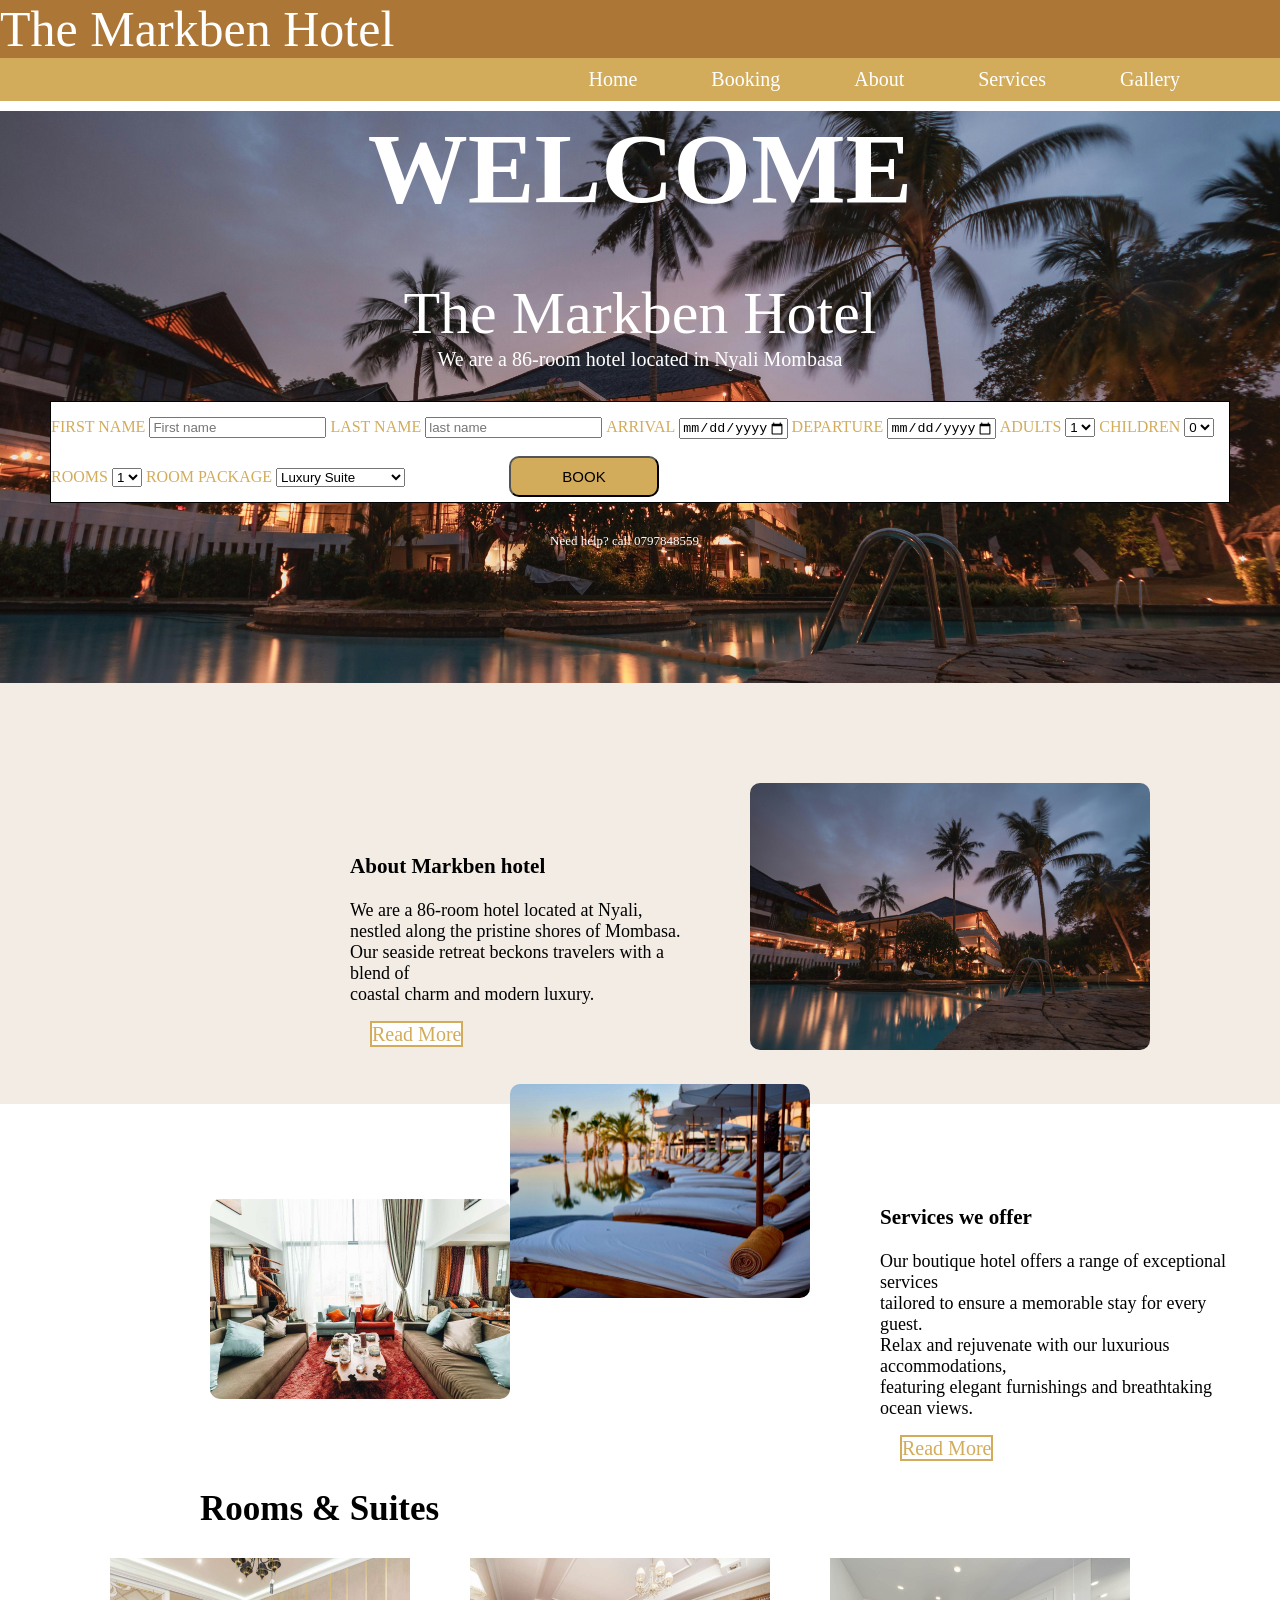
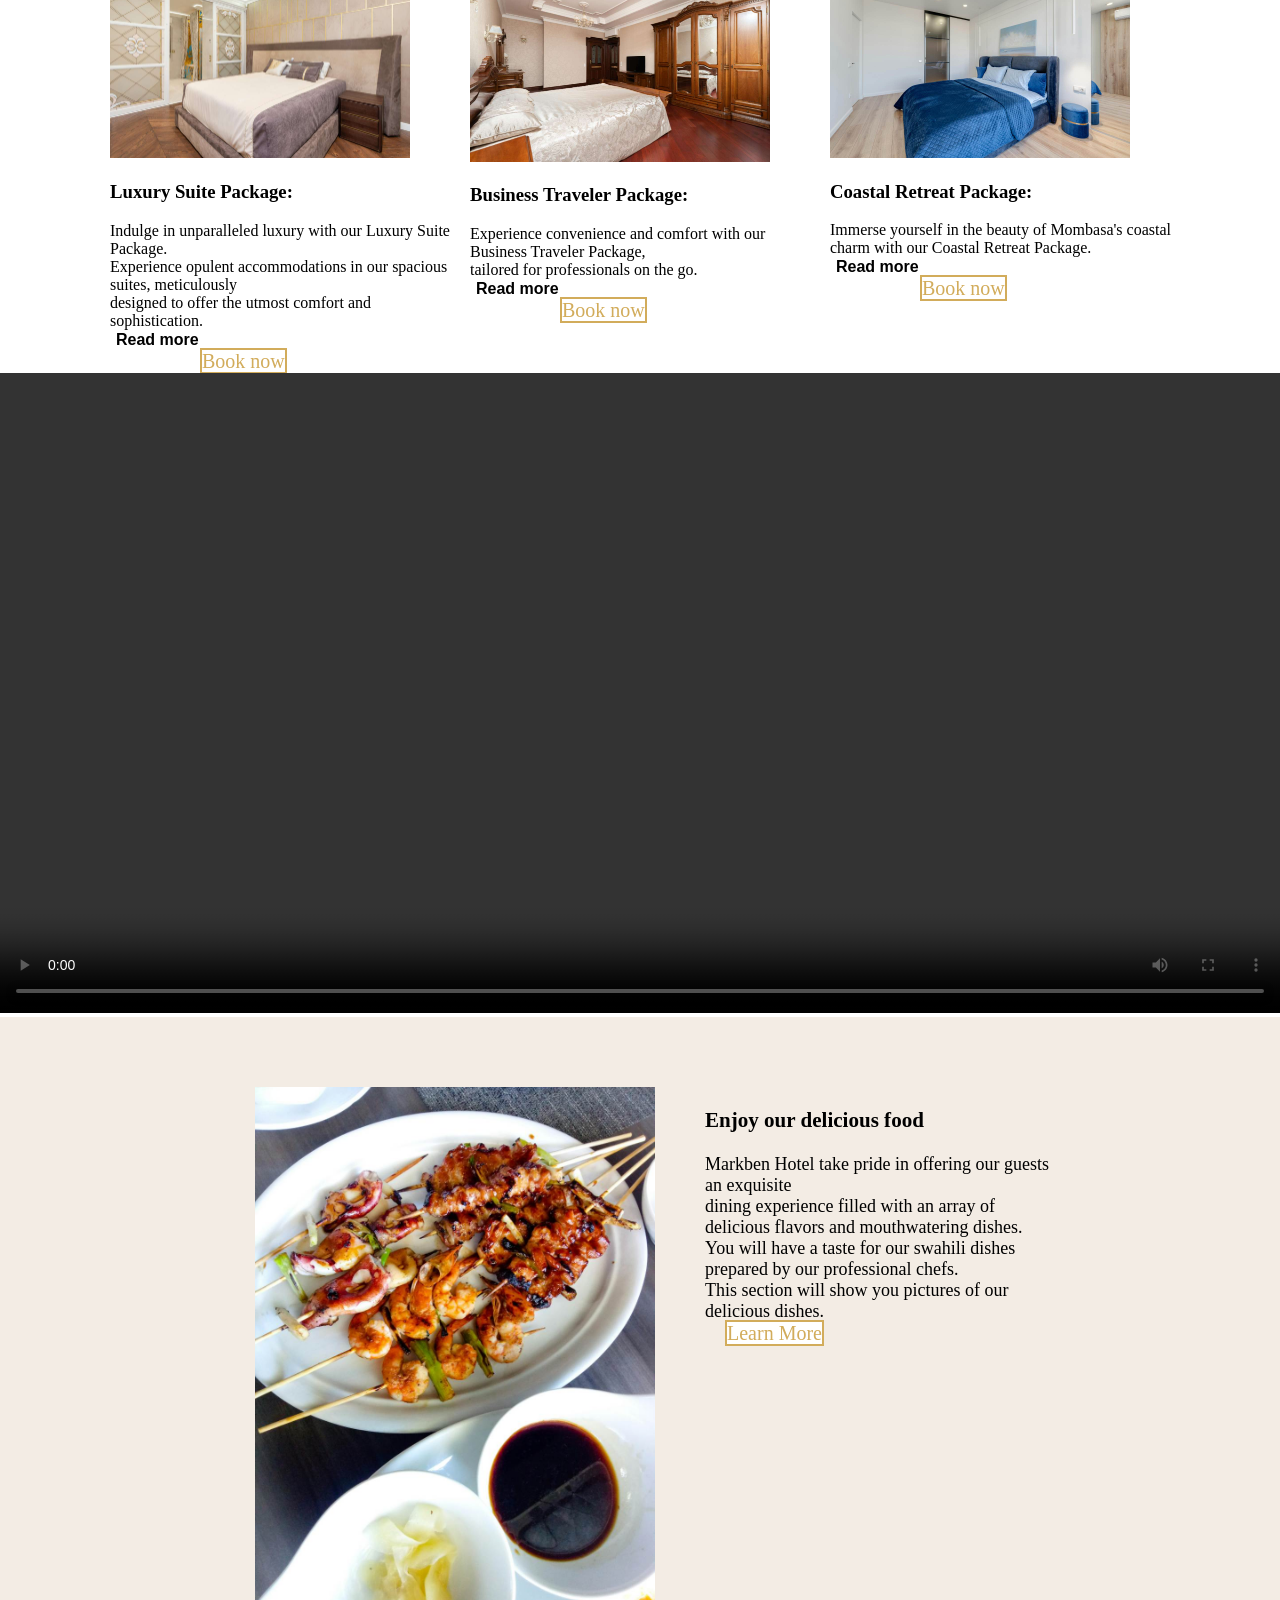
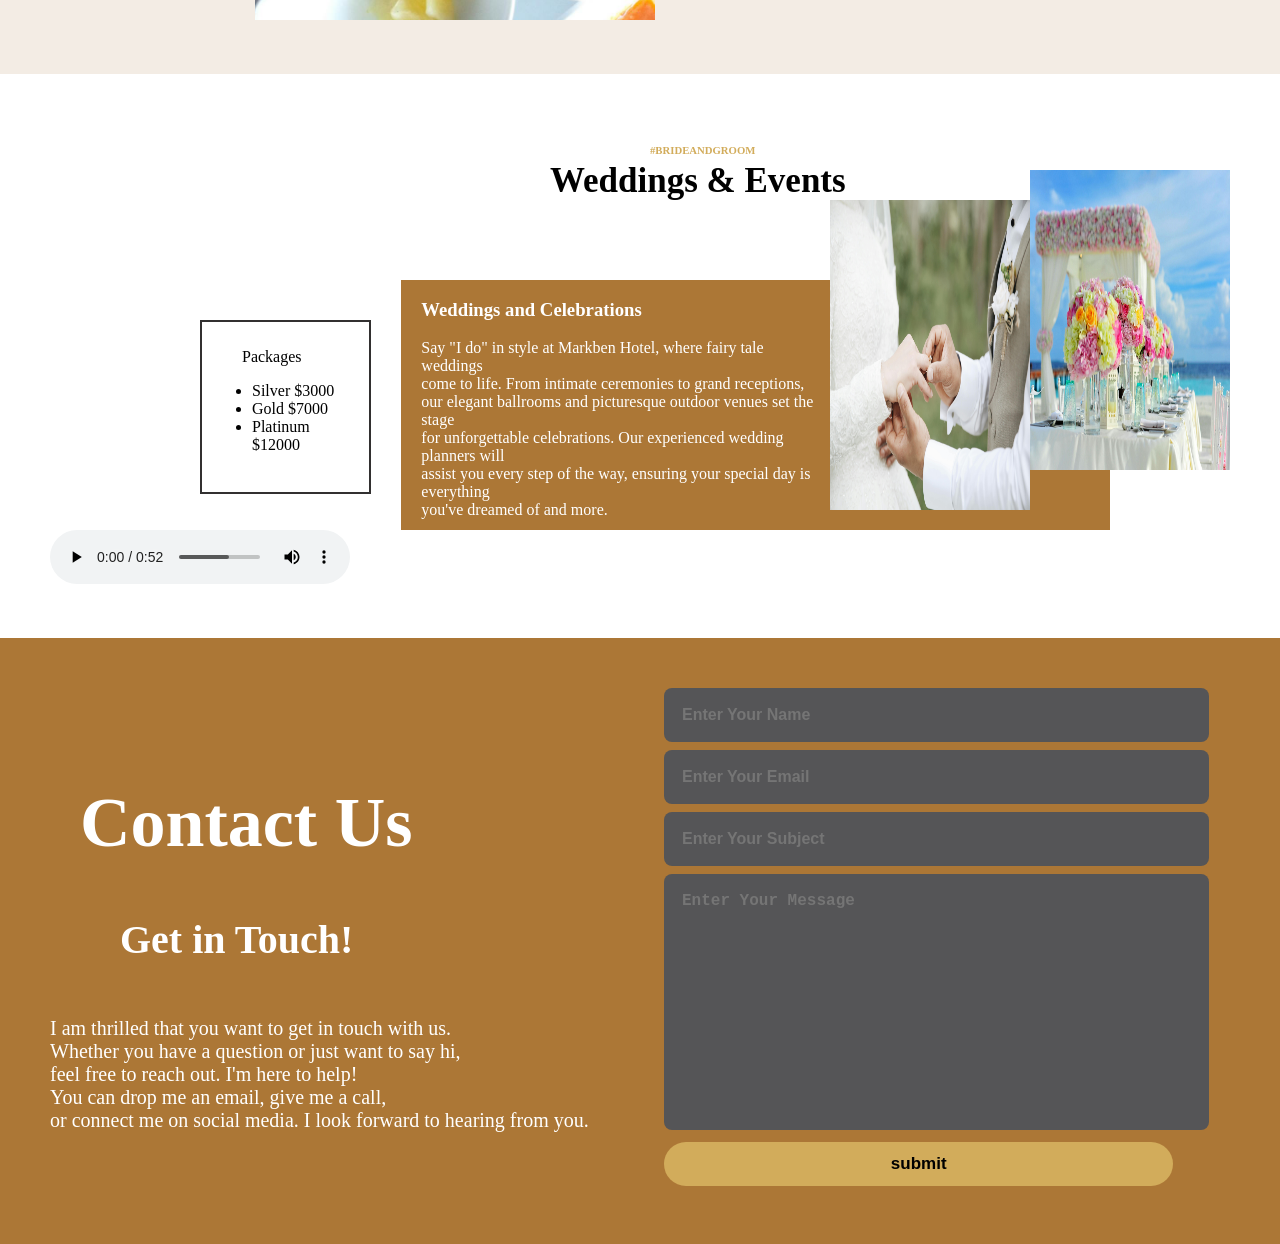
==== index.html @ a7daee91 "removed page" ====
<!DOCTYPE html>
<html lang="en">
<head>
    <meta charset="UTF-8">
    <meta http-equiv="X-UA-Compatible" content="IE=edge">
    <meta name="viewport" content="width=device-width, initial-scale=1.0">
    <title>Markben Hotel</title>
    <link rel="stylesheet" href="styles.css">
</head>
<body>

    <section class="secheader">
    <header class="header">

      <a href="index.html" id="header">The Markben Hotel</a>
      <nav class="navbar">
          <ul>
              <li><a href="index.html">Home</a></li>
              <li><a href="booking.html">Booking</a></li>
              <li><a href="about.html">About</a></li>
              <li><a href="service.html">Services</a></li>
              <li><a href="gallery.html">Gallery</a></li>
          </ul>
      </nav>
  </header>
  </section>
    <main>
    
    <section class="home">
       
        <div class="welcome">
           <h1>WELCOME</h1>
           <P>The Markben Hotel</P>
           <p class="location">We are a 86-room hotel located in Nyali Mombasa</p>
        </div>
        <div class="findroom">
            <form action="form.html" method="post">

                <p class="bookroom">FIRST NAME</p>
                <input type="text" id="firstname" name="firstname"
                placeholder="First name" required>

                <p class="bookroom">LAST NAME</p>
                <input type="text" id="lastname" name="lastname"
                placeholder="last name" required>

                <p class="bookroom">ARRIVAL</p>
                <input type="date" id="arrival" name="arrivaldate" min="2024-03-18" max="2026-12-31" placeholder="arrival" required>
                
                <p class="bookroom">DEPARTURE</p>
                <input type="date" id="Departure" name="departuredate" min="2024-03-18" max="2026-12-31" placeholder="Departure" required>

                <p class="bookroom">ADULTS</p>
                <select name="adultoptn" id="">
                    <option value="">1</option>
                    <option value="">2</option>
                    <option value="">3</option>
                    <option value="">4</option>
                    <option value="">5</option>
                    <option value="">6</option>
                </select>

                <p class="bookroom">CHILDREN</p>
                <select name="childrenoptn" id="">
                    <option value="">0</option>
                    <option value="">1</option>
                    <option value="">2</option>
                    <option value="">3</option>
                    <option value="">4</option>
                    <option value="">5</option>
                    <option value="">6</option>
                    <option value="">7</option>
                    <option value="">8</option>
                </select>

                <p class="bookroom">ROOMS</p>
                <select name="roomoptn" id="">
                    <option value="">1</option>
                    <option value="">2</option>
                    <option value="">3</option>
                    <option value="">4</option>
                    <option value="">5</option>
                    <option value="">6</option>
                </select>

                <p class="bookroom">ROOM PACKAGE</p>
                <select name="roompackage" id="">
                    <option value="">Luxury Suite</option>
                    <option value="">Business Traveler</option>
                    <option value="">Coastal Retreat</option>
                  </select>
                <button class="findroombtn">BOOK</button>
            </form>
            
        </div>
        <div class="needhelp"><p>Need help? call 0797848559</p></div>

    </section>
    

    <section class="about">
        <div class="container-about">
            <div class="abt">
                <h3>About Markben hotel</h3>
                <p>We are a 86-room hotel located at Nyali,<br>
                     nestled along the pristine shores of Mombasa. <br>
                      Our seaside retreat beckons travelers with a blend of <br>
                       coastal charm and modern luxury. <br>
                    </p>
    
                        <a href="about.html" class="abt-button">Read More</a>
            </div>
    
            <div class="about-image">
                <img src="webbackground.jpg" alt="">
            </div>
        </div>
        
    </section>

    <section class="services">
        <div class="container-services">
            <div class="services-image">
                <img src="imgs/sittingroom11.jpg" alt="">
            </div>
            <div class="services-image2">
                <img src="imgs/beachbed.jpg" alt="">
            </div>
            <div class="srvc">
                <h3>Services we offer</h3>
                <p>Our boutique hotel offers a range of exceptional services <br>
                     tailored to ensure a memorable stay for every guest. <br>
                      Relax and rejuvenate with our luxurious accommodations, <br>
                       featuring elegant furnishings and breathtaking ocean views.
                    </p>
                    <a href="service.html" class="srvc-button">Read More</a>
            </div>
        </div>
        <h2>Rooms & Suites</h2>
        <div class="rooms">
            
            <div class="roomimgs">
                
                    <img src="imgs/bedroom1a.jpg" alt="">
                </a>
                <div class="short-description1" id="short-description1">
                    <h3>Luxury Suite Package:</h3>
                    Indulge in unparalleled luxury with our Luxury Suite Package. <br> 
                    Experience opulent accommodations in our spacious suites, meticulously <br> 
                    designed to offer the utmost comfort and sophistication.
                </div>
                <div class="full-description1" id="full-description1">
                    <h3>Luxury Suite Package:</h3>
                    Indulge in unparalleled luxury with our Luxury Suite Package. <br> 
                    Experience opulent accommodations in our spacious suites, meticulously <br> 
                    designed to offer the utmost comfort and sophistication. <br> 
                    Enjoy breathtaking views from your private balcony, unwind in <br> 
                    a lavish living area, and rejuvenate in a marble-clad bathroom complete <br> 
                    with luxurious amenities. As a guest of our Luxury Suite Package, <br> 
                    you'll receive exclusive access to our VIP lounge, personalized concierge service, <br> 
                    and complimentary breakfast served in-suite or at our upscale restaurant. <br> 
                    Elevate your stay with additional perks such as champagne upon arrival, <br> 
                    spa credits, and chauffeured transportation, ensuring a truly unforgettable experience.
                </div>
                <button id="read-more1"> <b>Read more</b></button>
                <button id="read-less1"> <b>Read less</b></button><br>
                <a href="booking.html" class="book-now"> Book now</a>
            </div>

            <div class="roomimgs">
                 
                    <img src="imgs/bedroom2a.jpg" alt="">
                </a>
                <div class="short-description2" id="short-description2">
                    <h3>Business Traveler Package:</h3>
                    Experience convenience and comfort with our Business Traveler Package, <br> 
                    tailored for professionals on the go.
                </div>
                <div class="full-description2" id="full-description2">  
                    <h3>Business Traveler Package:</h3>
                    Experience convenience and comfort with our Business Traveler Package, <br> 
                    tailored for professionals on the go. Enjoy a seamless stay in <br>
                    our executive room equipped with a spacious work desk, high-speed Wi-Fi, <br> 
                    and complimentary coffee and tea-making facilities. Start your day <br> 
                    right with a hearty breakfast buffet at our restaurant, offering a variety <br> 
                    of hot and cold options to fuel your busy schedule. Take advantage of <br> 
                    our business center facilities, including printing, copying, and <br> 
                    conference room access, to stay productive during your stay. <br> 
                    After a long day of meetings, unwind with a complimentary drink at <br> 
                    our bar or enjoy a relaxing soak in the bathtub before retiring to <br> 
                    your comfortable bed. Our Business Traveler Package ensures a hassle-free <br> 
                    and productive stay for discerning professionals.
                </div>
                <button id="read-more2"> <b>Read more</b> </button>
                <button id="read-less2"> <b>Read less</b> </button><br>
                <a href="booking.html" class="book-now"> Book now</a>
            </div>

            <div class="roomimgs">
                
                    <img src="imgs/bedroom3a.jpg" alt="" id="image">
                </a>
                <div class="short-description3" id="short-description3">
                    <h3>Coastal Retreat Package:</h3>
                    Immerse yourself in the beauty of Mombasa's coastal <br> 
                    charm with our Coastal Retreat Package. 
                    
                </div>

                <div class="full-description3" id="full-description3">
                    <h3>Coastal Retreat Package:</h3>
                    Immerse yourself in the beauty of Mombasa's coastal <br> 
                    charm with our Coastal Retreat Package.Experience a blissful <br>
                    getaway in our beachfront resort, nestled along the <br>
                    shores of the Indian Ocean. Enjoy a two-night stay in our deluxe room, <br> 
                    offering stunning views of the ocean or lush tropical gardens. <br>
                    Wake up to the sound of waves gently lapping against the shore and savor <br> 
                    a delicious breakfast served on our outdoor terrace overlooking the sea. <br> 
                    Take advantage of complimentary beach access and unwind on pristine white sands <br> 
                    or indulge in water sports activities such as snorkeling and kayaking. <br> 
                    In the evenings, treat yourself to a romantic beachfront dinner under the stars, <br> 
                    featuring fresh seafood and local delicacies. With our Coastal Retreat Package, <br> 
                    escape to paradise and create unforgettable memories by the sea.
                </div>
                
                <button id="read-more3"> <b>Read more</b> </button>
                <button id="read-less3"> <b>Read less</b> </button><br>
                <a href="booking.html" class="book-now"> Book now</a>
            </div>

        </div>

        <div class="video-container">
            <video id="fullscreen-video" controls>
                <img src="imgs/beachview.jpg" alt="Video Placeholder" id="video-placeholder">
                <source src="video1.mp4" type="video/mp4">
            </video>
        </div>
    </section>

    <section class="food">
        <div class="food-container">
            <div class="foodimg">
                <img src="imgs/seafood.jpg" alt="food">
            </div>
            <div class="food-description">
                <h3>Enjoy our delicious food</h3>
                Markben Hotel take pride in offering our guests an exquisite <br> 
                dining experience filled with an array of delicious flavors and mouthwatering dishes. <br>
                You will have a taste for our swahili dishes prepared by our professional chefs. <br>
                This section will show you pictures of our delicious dishes. <br>

                <a href="gallery.html" class="food-button">Learn More</a>
            </div>
        </div>
    </section>

    <section class="events">
            <div class="events-head">
                <h6>#BRIDEANDGROOM</h6>
                <h2>Weddings & Events</h2>
            </div>

            <div class="events-container">
                <div class="package">
                    <p>Packages</p>
                    <ul>
                        <li>Silver $3000</li>
                        <li>Gold $7000</li>
                        <li>Platinum $12000</li>
                    </ul>
                </div>
                <div class="events-description">
                    <h3>Weddings and Celebrations</h3>
                    <p>Say "I do" in style at Markben Hotel, where fairy tale weddings <br> 
                        come to life. From intimate ceremonies to grand receptions, <br> 
                        our elegant ballrooms and picturesque outdoor venues set the stage <br> 
                        for unforgettable celebrations. Our experienced wedding planners will <br> 
                        assist you every step of the way, ensuring your special day is everything <br> 
                        you've dreamed of and more.</p>
                </div>
                <div class="eventsimg">
                    <img src="imgs/weddingimg.jpg" alt="wedding" id="eventsimg1">
                    <img src="imgs/beachwed.jpg" alt="wedding" id="eventsimg2">
                </div>

            </div>
            <div class="audio">
                <audio controls>
                    <source src="audio.mp3" type="audio/mpeg">
                  </audio>
            </div>

    </section>
    <section class="contact" id="contact">
        <div class="contact-text">
            <h2>Contact Us</h2>
            <h4>Get in Touch!</h4>
            <p>I am thrilled that you want to get in touch with us. <br> 
                Whether you have a question or just want to say hi,<br>
                feel free to reach out. I'm here to help! <br>
                You can drop me an email, give me a call, <br>
                or connect me on social media. I look forward to hearing from you.</p>

                
        
        </div>

        <div class="contact-form">
            <form action="">
                <input type="text" placeholder="Enter Your Name" required>
                <input type="email" placeholder="Enter Your Email" required>

                <input type="text" placeholder="Enter Your Subject">
                <textarea name="" id="" cols="40" rows="10" placeholder="Enter Your Message" required></textarea>
                <input type="submit" value="submit" class="send">
            </form>
        </div>
    </section>

    <script src="script.js"></script>
</main>
</body>
</html>
---- styles.css ----
body {
    font-size: 16px;
    margin: 0;
    padding: 0;
  }
  

  
    .container {
      width: 100%;
      padding: 10px;
    }

.secheader{
    background-color: rgb(172, 119, 54);

}

.home {
    background-image: url('webbackground.jpg');
    background-size: cover;
    background-position: center;
    background-attachment: scroll;
}

#header{
    background-color:  rgb(172, 119, 54);
    font-size: 50px;
    color: white;
    text-decoration: none;
    animation: slideLeft 3s ease forwards;
    animation-delay: .7s;
    opacity: 0;
}
nav {
    background: rgb(210, 172, 91);
    color: #fff;
    display: flex;
    justify-content: flex-end;
    align-items: center;
    padding: 10px 30px;
  }
  nav ul {
    list-style-type: none;
    margin: 0;
    padding: 0;
}
  .navbar li{
    display: inline;
    animation: slideLeft 3s ease forwards;
    animation-delay: .7s;
    opacity: 0;
  }
  .navbar li a {
    color: #fff;
    text-decoration: none;
    margin-right: 70px;
    font-size: 20px;
    
  }
  
nav a:hover {
    color: #000;
    zoom: 1.1;
}
.welcome{
    text-align: center;
    color: white;
}
.welcome h1{
    font-size: 100px;
    margin-top: 10px;
    animation: slideTop 2s ease forwards;
    animation-delay: .7s;
    opacity: 0;
}
.welcome p{
    font-size: 60px;
    margin-bottom: 30px;
    margin-top: -30px;
    animation: slideRight 3s ease forwards;
    animation-delay: .7s;
    opacity: 0;
}
.welcome .location{
    font-size: 20px;
}
.findroom{
    display: flex;
    margin-left: 50px;
    margin-right: 50px;
    margin-top: 20px;
    background-color: rgb(255, 255, 255);
    border: 1px solid rgb(1, 1, 1);
    width: fit-content;
    animation: slideLeft 3s ease forwards;
    animation-delay: .7s;
    opacity: 0;

}
.bookroom{
    display: inline-block;
    color: rgb(210, 172, 91);
    padding: 0px;
    
}
.findroombtn{
    font-size: 15px;
    background: rgb(210, 172, 91);
    border-radius: 10px;
    width: 150px;
    padding: 10px;
    margin-left: 100px;
    cursor: pointer;
}
.needhelp{
    color: white;
    font-size: 13px;
    margin-left: 550px;
    margin-top: 30px;
    height: 150px;
}
.about {
    background-color: rgb(243, 236, 228);
    background-position:center;
    background-size: cover;
    background-attachment: scroll;
    max-height: fit-content;
    padding: 50px;
}
.container-about{
    display: flex;
    margin: auto;
    
}
.about-image img{
    width: 400px;
    margin-left: 50px;
    margin-top: 50px;
    border-radius: 10px;
    
}
.abt{
    margin-left: 300px;
    margin-top: 100px;
    font-size: 18px;
    width: 350px;

}
.abt-button {
    text-decoration: none;
    margin-left: 20px;
    margin-top: 30px;
    font-size: 20px;
    background: white;
    border: 2px solid rgb(210, 172, 91);
    cursor: pointer;
    color: rgb(210, 172, 91);
}
.abt-button:hover{
    box-shadow: 0 0 5px rgb(210, 172, 91), 0 0 10px rgb(210, 172, 91),
     0 0 25px rgb(210, 172, 91);
     
}
.services{
    background-color: white;
    background-position:center;
    background-size: contain;
    background-attachment: scroll;
}
.container-services{
    display: flex;
}


.services-image img{
    width: 300px;
    margin-left: 210px;
    margin-top: 95px;
    border-radius: 10px;
}

.services-image2 img{
    width: 300px;
    margin-left: 0px;
    margin-top: -20px;
    border-radius: 10px;
}
.srvc{
    margin-top: 80px;
    margin-left: 70px;
    font-size: 18px;
    width: 350px;

}
.srvc-button{
    margin-left: 20px;
    text-decoration: none;
    margin-top: 30px;
    font-size: 20px;
    background: white;
    border: 2px solid rgb(210, 172, 91);
    cursor: pointer;
    color: rgb(210, 172, 91);
}
.srvc-button:hover{
    box-shadow: 0 0 5px rgb(210, 172, 91), 0 0 10px rgb(210, 172, 91),
    0 0 25px rgb(210, 172, 91);
}
.rooms{
    display: flex;
    justify-content: center;
   
}
h2{
    font-size: 35px;
    font-weight: 30px;
    display: block;
    margin-left: 200px;
}
.roomimgs{
    margin-left: 10px;
    /*border: 2px solid  rgb(210, 172, 91);*/
    width:350px;
}
.roomimgs:hover{
    zoom: 1;
    margin-top: -30px;
}
.roomimgs img{
    width: 300px;
   
}
#full-description1 {
    display: none;
}
#full-description2 {
    display: none;
}
#full-description3 {
    display: none;
}

#read-more1 {
    cursor: pointer;
    color: black;
    background-color: white;
    font-size: 16px;
    border: 0;
}
#read-less1 {
    display: none;
    cursor: pointer;
    color: black;
    border: 0;
    background-color: white;
    font-size: 16px;
}
#read-more2 {
    cursor: pointer;
    color: black;
    border: 0;
    background-color: white;
    font-size: 16px;
    
}
#read-less2 {
    display: none;
    cursor: pointer;
    color: black;
    border: 0;
    background-color: white;
    font-size: 16px;
}
#read-more3 {
    cursor: pointer;
    color: black;
    border: 0;
    background-color: white;
    font-size: 16px;
    
}
#read-less3 {
    display: none;
    cursor: pointer;
    color: black;
    border: 0;
    background-color: white;
    font-size: 16px;
}
.book-now {
    color: rgb(210, 172, 91);
    background-color: white;
    border: 2px solid rgb(210, 172, 91);
    font-size: 20px;
    margin-left: 90px;
    margin-top: 16px;
    cursor: pointer;
    text-decoration: none;
    width: fit-content;
}
.video-container {
    width: 100%;
    height: auto; 
}

#video-placeholder {
    width: 100%;
    height: auto; 
    opacity: 1;
}

#fullscreen-video {
    top: 0;
    left: 0;
    width: 100%;
    height: 50%;
    object-fit: cover;
    opacity: 1;
}
.food{
    background-color: rgb(243, 236, 228);
    background-position:center;
    background-size: cover;
    background-attachment: scroll;
    max-height: fit-content;
    padding: 50px;
}
.food-container{
    display: flex;
    margin: auto;
    justify-content: center;
}
.foodimg img{
    width: 400px;
    margin-left: 30px;
    margin-top: 20px;
    border-radius: 0px;
}
.food-description{
    margin-left: 50px;
    margin-top: 20px;
    font-size: 18px;
    width: 350px;
}
.food-button{
    margin-left: 20px;
    text-decoration: none;
    margin-top: 30px;
    font-size: 20px;
    background: white;
    border: 2px solid rgb(210, 172, 91);
    cursor: pointer;
    color: rgb(210, 172, 91);
}
.food-button:hover{
    box-shadow: 0 0 5px rgb(210, 172, 91), 0 0 10px rgb(210, 172, 91),
     0 0 25px rgb(210, 172, 91);
}
.events{
    background-position:center;
    background-size: cover;
    background-attachment: scroll;
    max-height: fit-content;
    padding: 50px;
}
.events-head{
    display: block;
    justify-content: center;
}
.events-head h6{
    color: rgb(210, 172, 91);
    margin-left: 600px;
    margin-top: 20px;
}
.events-head h2{
    margin-left: 500px;
    margin-top: -20px;

}
.events-container{
    display: flex;
    margin: auto;
}
.package{
    border: 2px solid rgb(50, 48, 48);
    margin-left: 150px;
    height: 150px;
    margin-top: 90px;
    padding: 10px;
}
.package p{
    margin-left: 30px;
}
.package ul{
    margin-top: 0px;
}
.events-description{
    margin-left: 30px;
    margin-top: 50px;
    background-color: rgb(172, 119, 54);
    color: white;
    width: 700px;
    height: 250px;
    padding-left: 20px;
}
.events-description p{
    width: 400px;
}
.eventsimg{
    display: flex;
    margin-left: -250px;
}
.eventsimg img{
    width: 200px;
}
#eventsimg1{
    margin-left: -30px;
    margin-top: -30px;
    margin-bottom: 20px;
}
#eventsimg2{
    margin-top: -60px;
    margin-bottom: 60px;
}
.contact{
    background-color: rgb(172, 119, 54);
    background-position:center;
    background-size: cover;
    background-attachment: scroll;
    max-height: fit-content;
    padding: 50px;
    color: white;
    position: flex;
    display: grid;
    grid-template-columns: repeat(2, 1fr);
    align-items: center;
    gap: 3rem;
}
.contact-text h2{
    font-size: 70px;
    margin-left: 30px;
    align-items: center;
    line-height: 1;
}
.contact-text h4{
    font-size: 40px;
    margin-left: 70px;
}
.contact-text p{
    font-size: 20px;
}

.contact-form{
    position: flex;
}
.contact-form form input,form textarea{
    border: none;
    outline: none;
    width: 90%;
    padding: 18px;
    background: #555557;
    color: white;
    font-size: 1rem;
    font-weight: 600;
    margin-bottom: 0.5rem;
    border-radius: 0.5rem;
}
.contact-form textarea{
    resize: none;
    height: 220px;
}
.contact-form form .send{
    display: inline-block;
    background-color:  rgb(210, 172, 91);
    border-radius: 40px;
    color: black;
    font-size: 17px;
    font-weight: 600;
    margin-left: 0px;
    margin-top: 0px;
    display: inline-block;
    text-decoration: none;
    padding: 12px 28px ;
    cursor: pointer;
}

.footer{
    background-color: rgb(2, 11, 45);
}

.contact-number{
    padding-left: 30px;
}
.contact-number a{
    color: white;
    text-decoration: none;
    display: grid;
    grid-template-columns: 1fr;
    margin-top: 10px;
    margin-left: 60px;
    font-size: 25px;
    width: 50px;
}

.contact-number a:hover{
    zoom: 1.1;
}
.social-media{
    margin-left: 400px;
    padding-left: 50px;
}
.email img{
    margin-top: 20px;
}
.email a{
    margin-top: -45px;
}
.call img{
    margin-top: 35px;
}
.call a{
    margin-top: -30px;
}
.last{
    color: white;
    margin-left: 500px;
    height: 30px;
}



/*BOOKING*/


.booking{
    background-color: rgb(172, 119, 54);
    background-position:center;
    background-size: cover;
    background-attachment: scroll;
    max-height: fit-content;
    color: white;
}
.booking-form {
    max-width: 600px;
    margin: 0 auto;
    padding: 20px;
    border: 1px solid #ccc;
    border-radius: 5px;
    margin-top: 0px;
}
  
  .form-group {
    margin-bottom: 20px;
}
  
 .form-group label {
    display: inline-block;
    font-weight: bold;
}

.form-group p{
    width: 100%;
    padding: 10px;
    border: 1px solid #ccc;
    border-radius: 5px;
}
  
  button[type="submit"] {
    display: block;
    width: 100%;
    padding: 10px;
    background-color: #007bff;
    color: #fff;
    border: none;
    border-radius: 5px;
    cursor: pointer;
}
  
  button[type="submit"]:hover {
    background-color: #0056b3;
}




/*ABOUT PAGE*/

.aboutpg{
    background-color: rgb(172, 119, 54);
    background-position:center;
    background-size: cover;
    background-attachment: scroll;
    max-height: fit-content;
    color: white;
    
}
.aboutpg-container{
    display: flex;
    margin-top: 0px;

}
.aboutpg h1{
    color: white;
    margin-left: 500px;
    font-size: 40px;
}
.aboutpg-img img{
   width: 500px;
   margin-left: 200px;
   margin-top: 30px;
}
.aboutpg-discription{
    margin-left: 50px;
    margin-top: 60px;
    height: 400px;
}
.history{
    background-color: rgb(255, 245, 233);
    background-position:center;
    background-size: cover;
    background-attachment: scroll;
    max-height: fit-content;
    margin-top: 0;
}
.aboutpg-history{
    display: block;
    width: 600px;
    margin-left: 50px;
}
.historyimg img{
    width: 700px;
    margin-left: 700px;
    margin-top: -600px;
}
  


/*SERVICES PAGE*/


.servicespg{
    background-color: rgb(172, 119, 54);
    background-position:center;
    background-size: cover;
    background-attachment: scroll;
    max-height: fit-content;
    margin-top: 0px;
}
.servicespg h1{
    color: white;
    margin-left: 500px;
    font-size: 40px;
}
.servicespg1{
    display: flex;
}

.servicespg1 img{
    width: 500px;
    margin-left: 200px;
    margin-top: 20px;
}
.servicespg1-description{
    color: white;
    margin-left: 50px;
    margin-top: 70px;
    height: 350px;

}

.servicespg2{
    background-color: rgb(255, 245, 233);
    background-position:center;
    background-size: cover;
    background-attachment: scroll;
    max-height: fit-content;
}
.servicespg2-dining{
    display: flex;
}
.servicespg2 img{
    width: 500px;
    height: 450px;
    margin-left: 50px;
    margin-top: 30px;
}
.servicespg2-description{
    margin-left: 200px;
    margin-top: 150px;
    height: 400px;
}

.servicespg3{
    background-color: rgb(172, 119, 54);
    background-position:center;
    background-size: cover;
    background-attachment: scroll;
    max-height: fit-content;
}
.servicespg3-events{
    display: flex;
}

.servicespg3-img img{
    width: 500px;
    margin-left: 200px;
    margin-top: 30px;
}
.servicespg3-description{
    color: white;
    margin-left: 50px;
    margin-top: 90px;
    height: 350px;

}
.servicespg4{
    background-color: rgb(255, 245, 233);
    background-position:center;
    background-size: cover;
    background-attachment: scroll;
    max-height: fit-content;
}
.servicespg4-swimming{
    display: flex;
}
.servicespg4-img img{
    width: 500px;
    height: 450px;
    margin-left: 50px;
    margin-top: 30px;
}
.servicespg4-description{
    margin-left: 200px;
    margin-top: 150px;
    height: 400px;
}



/*GALLERY PAGE*/



.gallerypg{
    background-color: rgb(255, 245, 233);
    background-position:center;
    background-size: cover;
    background-attachment: scroll;
    max-height: fit-content;
    margin-top: -10px;
}
.gallerypg h1{
    color: rgb(172, 119, 54);
    margin-left: 650px;
    font-size: 40px;
}
.gallerypg-view{
    display: flex;

}
.gallerypg-viewimg img{
    width: 400px;
    margin-left: 70px;
    padding-left: 15px;
    padding-bottom: 50px;
}

.gallerypg-room{
    background-color:  rgb(172, 119, 54);
    background-position:center;
    background-size: cover;
    background-attachment: scroll;
    max-height: fit-content;
}
.gallerypg-room h1{
    color: rgb(255, 245, 233);
    margin-left: 650px;
    font-size: 40px;
}
.gallerypg-view{
    display: flex;

}
.gallerypg-roomimg img{
    width: 400px;
    margin-left: 70px;
    padding-left: 15px;
    padding-bottom: 50px;
}

.gallerypg-food{
    background-color: rgb(255, 245, 233);
    background-position:center;
    background-size: cover;
    background-attachment: scroll;
    max-height: fit-content;
}
.gallerypg-food h1{
    color: rgb(172, 119, 54);
    margin-left: 650px;
    font-size: 40px;
}
.gallerypg-view{
    display: flex;

}
.gallerypg-foodimg img{
    width: 400px;
    margin-left: 70px;
    padding-left: 15px;
    padding-bottom: 50px;
}

.gallerypg-wed{
    background-color: rgb(172, 119, 54);
    background-position:center;
    background-size: cover;
    background-attachment: scroll;
    max-height: fit-content;
}
.gallerypg-wed h1{
    color: rgb(255, 245, 233);
    margin-left: 650px;
    font-size: 40px;
}
.gallerypg-view{
    display: flex;

}
.gallerypg-wedimg img{
    width: 400px;
    margin-left: 70px;
    padding-left: 15px;
    padding-bottom: 50px;
}






@keyframes slideLeft{
    0%{
        transform: translateX(200px);
        opacity: 0;
    }
    100%{
        transform: translateX(0px);
        opacity: 1;
    }
}
@keyframes slideRight{
    0%{
        transform: translateX(-200px);
        opacity: 0;
    }
    100%{
        transform: translateX(0px);
        opacity: 1;
    }
}

@keyframes slideTop{
    0%{
        transform: translateY(-200px);
        opacity: 0;
    }
    100%{
        transform: translateY(0px);
        opacity: 1;
    }
}

@media (max-width: 320px) {
    .home {
        background-image: url('webbackground.jpg');
        background-size: cover;
        background-position: center;
        background-attachment: scroll;
        width: 100%;
    }
    
    nav {
        background: rgb(210, 172, 91);
        color: #fff;
        display: flex;
        justify-content: flex-end;
        align-items: center;
        padding: 10px 30px;
      }

      .navbar li a {
        font-size: 50px;
        
      }
}
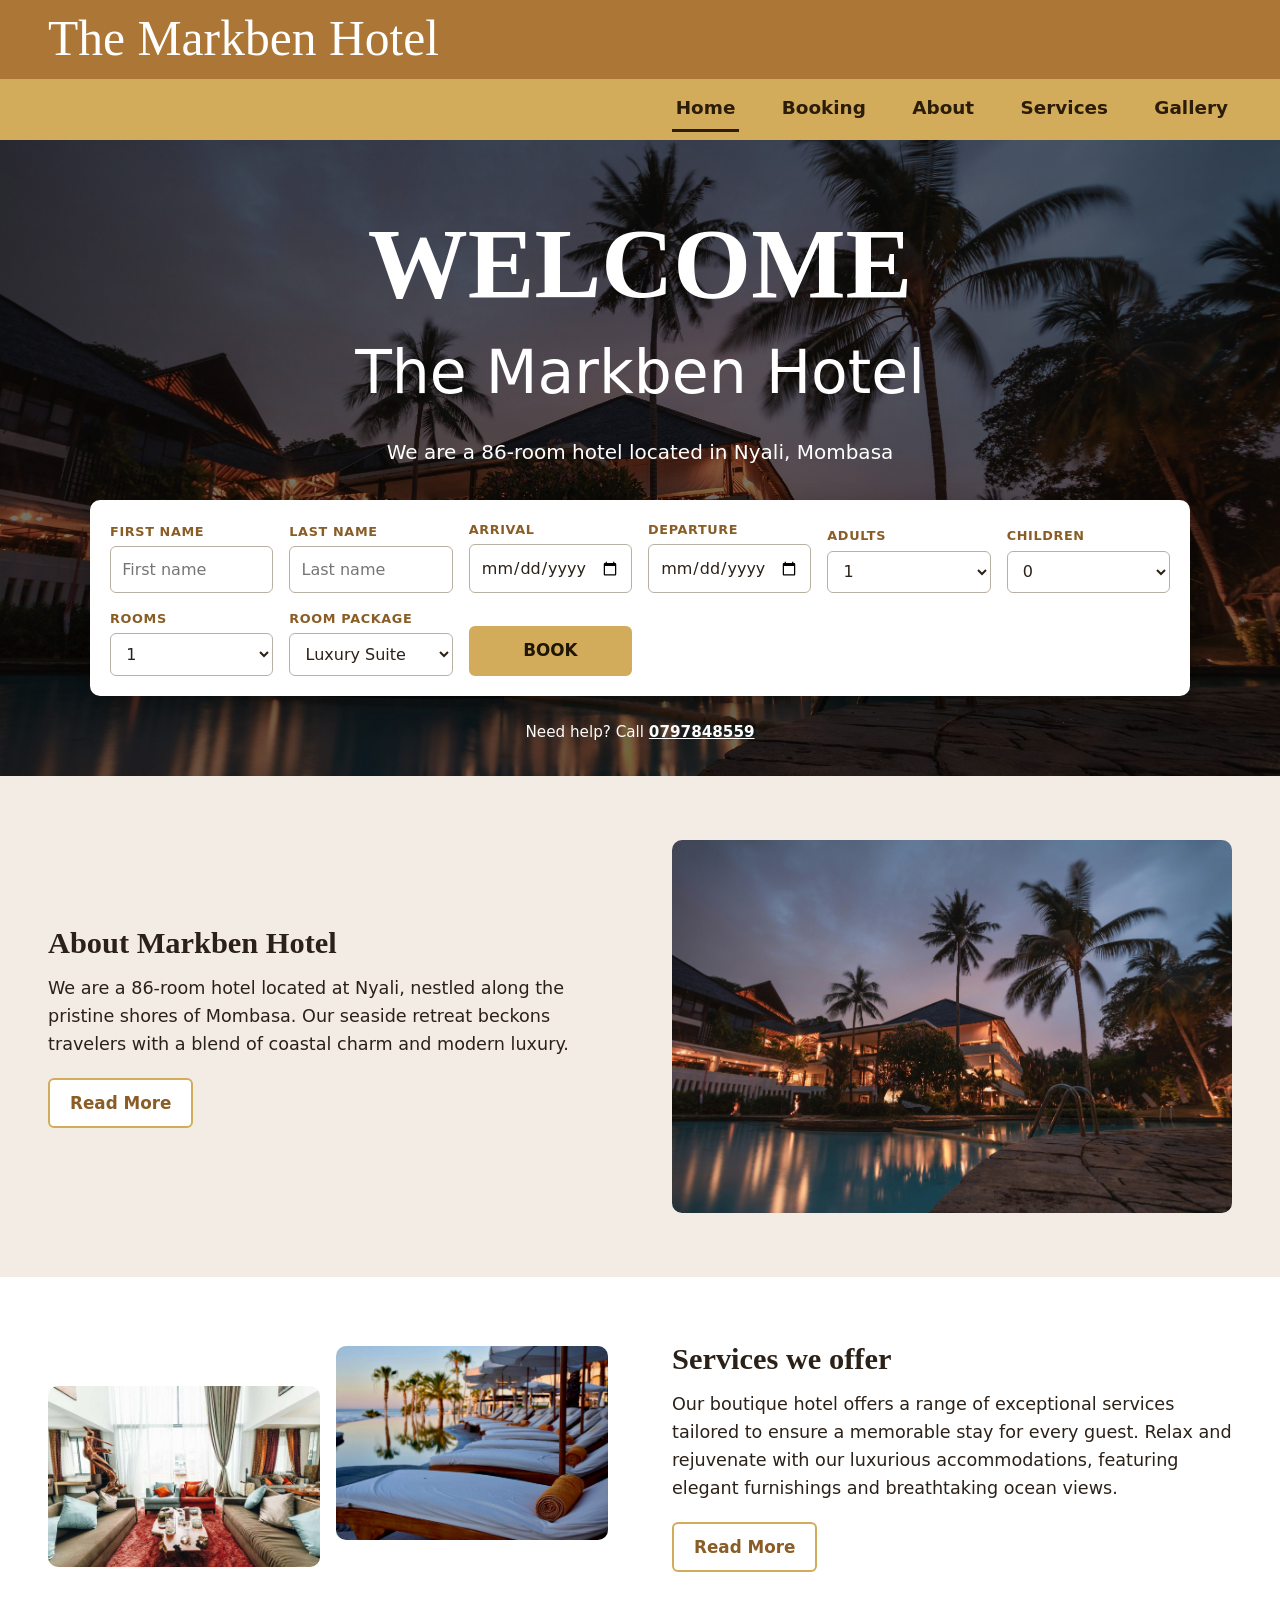
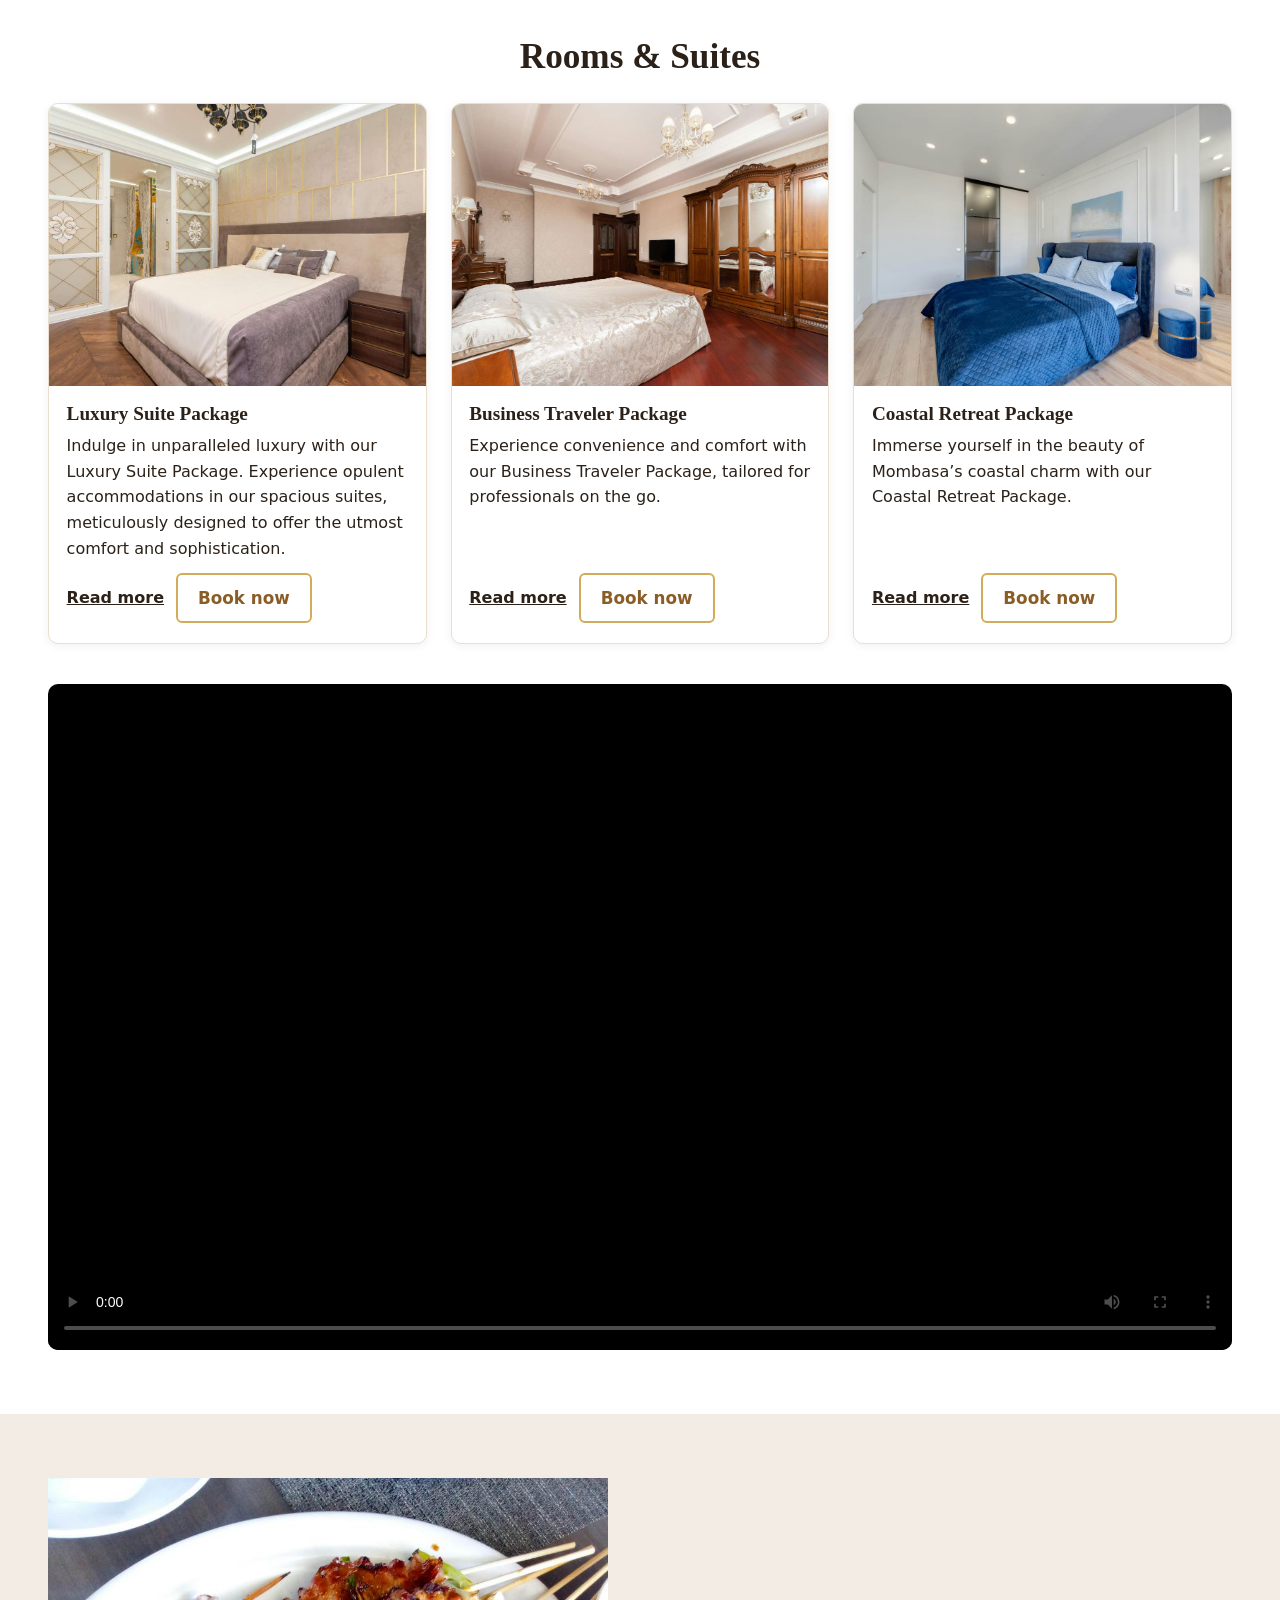
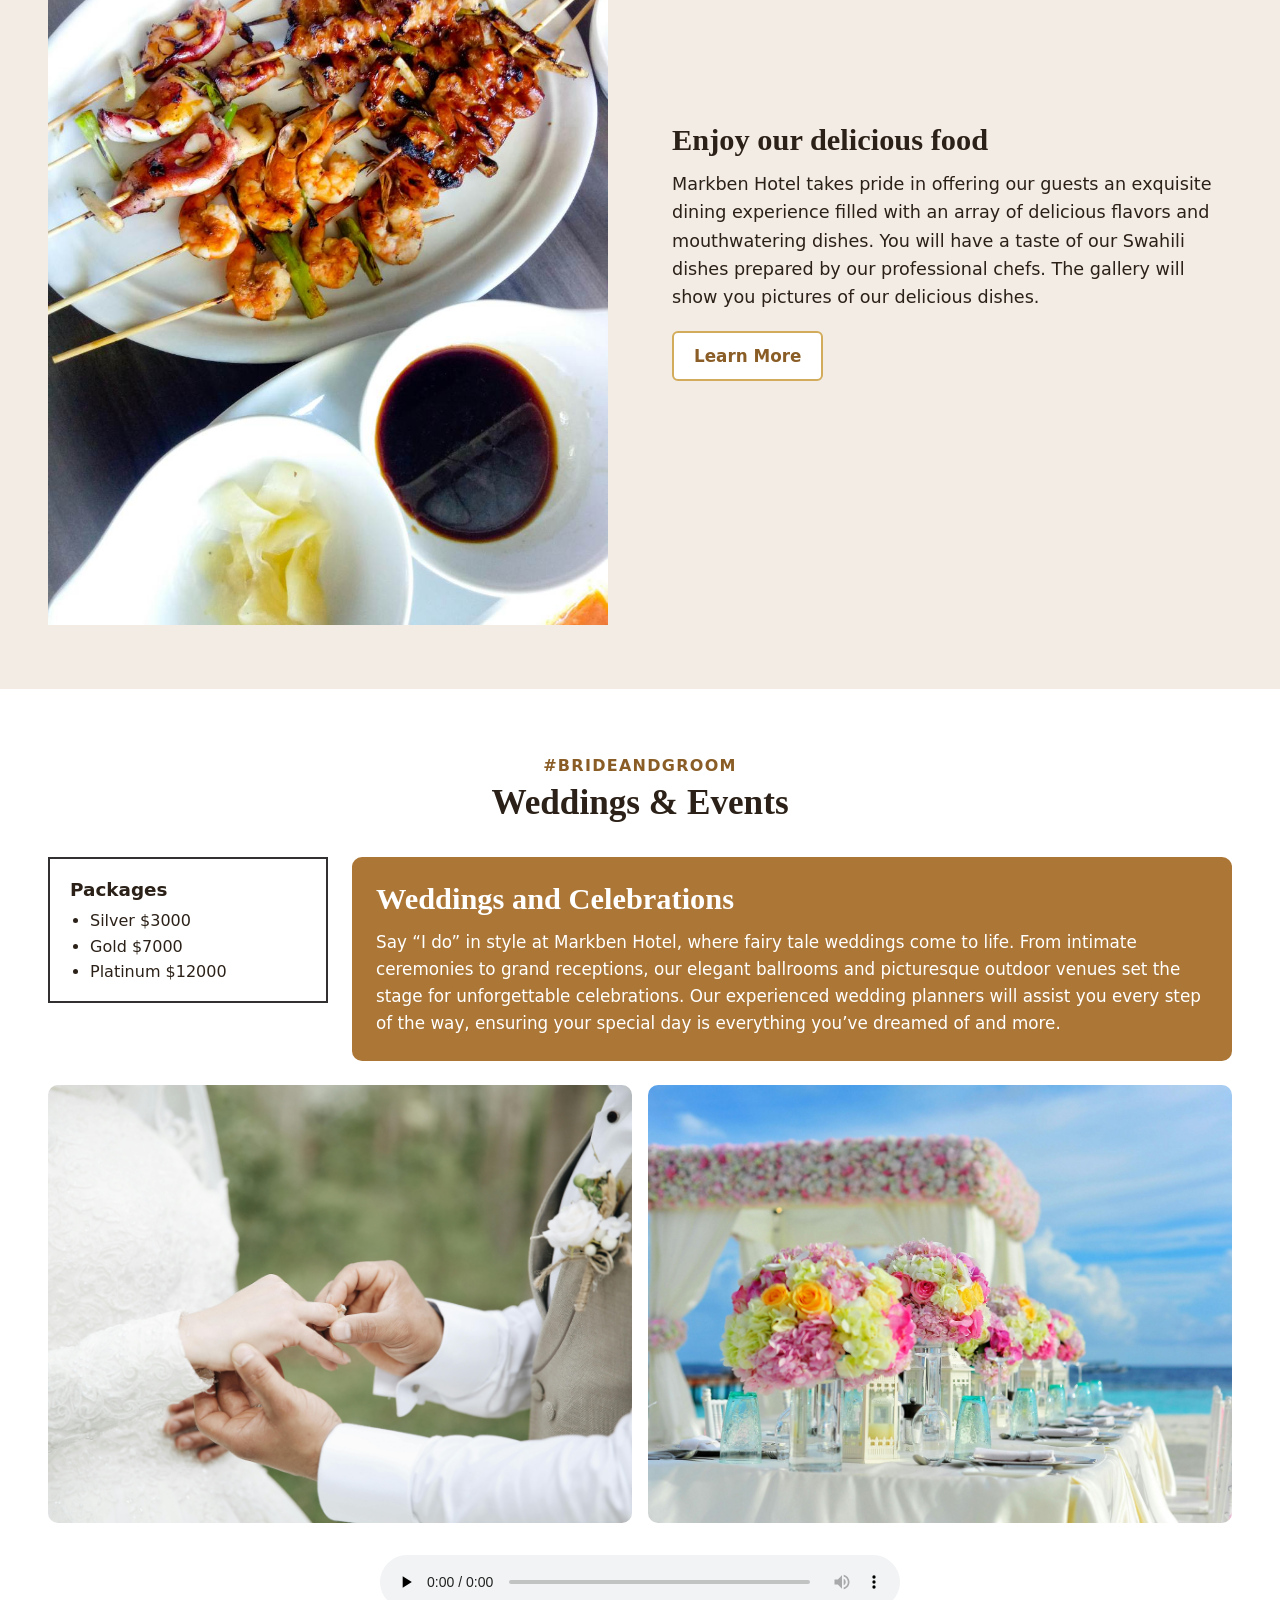
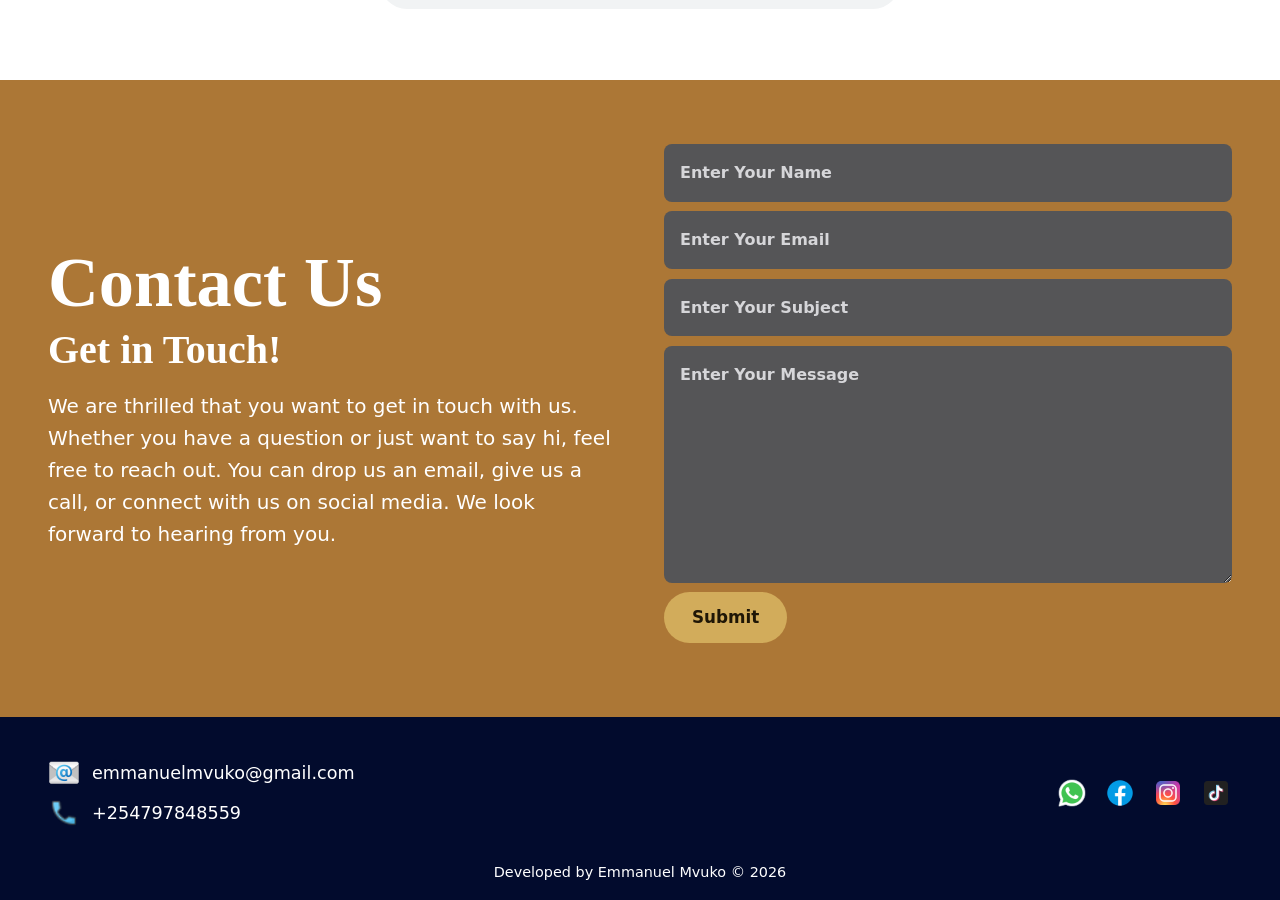
==== commit 9e27c637: "responsivenes update" ====
--- a/index.html
+++ b/index.html
@@ -1,267 +1,207 @@
-
 <!DOCTYPE html>
 <html lang="en">
 <head>
     <meta charset="UTF-8">
-    <meta http-equiv="X-UA-Compatible" content="IE=edge">
     <meta name="viewport" content="width=device-width, initial-scale=1.0">
     <title>Markben Hotel</title>
     <link rel="stylesheet" href="styles.css">
+    <script>document.documentElement.classList.add('js');</script>
 </head>
 <body>
-
-    <section class="secheader">
-    <header class="header">
-
-      <a href="index.html" id="header">The Markben Hotel</a>
-      <nav class="navbar">
-          <ul>
-              <li><a href="index.html">Home</a></li>
-              <li><a href="booking.html">Booking</a></li>
-              <li><a href="about.html">About</a></li>
-              <li><a href="service.html">Services</a></li>
-              <li><a href="gallery.html">Gallery</a></li>
-          </ul>
-      </nav>
-  </header>
-  </section>
+    <header class="site-header">
+        <div class="brand-bar">
+            <a href="index.html" class="brand">The Markben Hotel</a>
+            <button class="nav-toggle" type="button" aria-expanded="false" aria-controls="primary-nav" aria-label="Toggle menu">
+                <span></span><span></span><span></span>
+            </button>
+        </div>
+        <nav class="navbar" id="primary-nav" aria-label="Main">
+            <ul>
+                <li><a href="index.html" aria-current="page">Home</a></li>
+                <li><a href="booking.html">Booking</a></li>
+                <li><a href="about.html">About</a></li>
+                <li><a href="service.html">Services</a></li>
+                <li><a href="gallery.html">Gallery</a></li>
+            </ul>
+        </nav>
+    </header>
+
     <main>
-    
-    <section class="home">
-       
-        <div class="welcome">
-           <h1>WELCOME</h1>
-           <P>The Markben Hotel</P>
-           <p class="location">We are a 86-room hotel located in Nyali Mombasa</p>
-        </div>
-        <div class="findroom">
-            <form action="form.html" method="post">
-
-                <p class="bookroom">FIRST NAME</p>
-                <input type="text" id="firstname" name="firstname"
-                placeholder="First name" required>
-
-                <p class="bookroom">LAST NAME</p>
-                <input type="text" id="lastname" name="lastname"
-                placeholder="last name" required>
-
-                <p class="bookroom">ARRIVAL</p>
-                <input type="date" id="arrival" name="arrivaldate" min="2024-03-18" max="2026-12-31" placeholder="arrival" required>
-                
-                <p class="bookroom">DEPARTURE</p>
-                <input type="date" id="Departure" name="departuredate" min="2024-03-18" max="2026-12-31" placeholder="Departure" required>
-
-                <p class="bookroom">ADULTS</p>
-                <select name="adultoptn" id="">
-                    <option value="">1</option>
-                    <option value="">2</option>
-                    <option value="">3</option>
-                    <option value="">4</option>
-                    <option value="">5</option>
-                    <option value="">6</option>
-                </select>
-
-                <p class="bookroom">CHILDREN</p>
-                <select name="childrenoptn" id="">
-                    <option value="">0</option>
-                    <option value="">1</option>
-                    <option value="">2</option>
-                    <option value="">3</option>
-                    <option value="">4</option>
-                    <option value="">5</option>
-                    <option value="">6</option>
-                    <option value="">7</option>
-                    <option value="">8</option>
-                </select>
-
-                <p class="bookroom">ROOMS</p>
-                <select name="roomoptn" id="">
-                    <option value="">1</option>
-                    <option value="">2</option>
-                    <option value="">3</option>
-                    <option value="">4</option>
-                    <option value="">5</option>
-                    <option value="">6</option>
-                </select>
-
-                <p class="bookroom">ROOM PACKAGE</p>
-                <select name="roompackage" id="">
-                    <option value="">Luxury Suite</option>
-                    <option value="">Business Traveler</option>
-                    <option value="">Coastal Retreat</option>
-                  </select>
-                <button class="findroombtn">BOOK</button>
-            </form>
-            
-        </div>
-        <div class="needhelp"><p>Need help? call 0797848559</p></div>
-
-    </section>
-    
-
-    <section class="about">
-        <div class="container-about">
-            <div class="abt">
-                <h3>About Markben hotel</h3>
-                <p>We are a 86-room hotel located at Nyali,<br>
-                     nestled along the pristine shores of Mombasa. <br>
-                      Our seaside retreat beckons travelers with a blend of <br>
-                       coastal charm and modern luxury. <br>
-                    </p>
-    
-                        <a href="about.html" class="abt-button">Read More</a>
-            </div>
-    
-            <div class="about-image">
-                <img src="webbackground.jpg" alt="">
-            </div>
-        </div>
-        
-    </section>
-
-    <section class="services">
-        <div class="container-services">
-            <div class="services-image">
-                <img src="imgs/sittingroom11.jpg" alt="">
-            </div>
-            <div class="services-image2">
-                <img src="imgs/beachbed.jpg" alt="">
-            </div>
-            <div class="srvc">
-                <h3>Services we offer</h3>
-                <p>Our boutique hotel offers a range of exceptional services <br>
-                     tailored to ensure a memorable stay for every guest. <br>
-                      Relax and rejuvenate with our luxurious accommodations, <br>
-                       featuring elegant furnishings and breathtaking ocean views.
-                    </p>
-                    <a href="service.html" class="srvc-button">Read More</a>
-            </div>
-        </div>
-        <h2>Rooms & Suites</h2>
-        <div class="rooms">
-            
-            <div class="roomimgs">
-                
-                    <img src="imgs/bedroom1a.jpg" alt="">
-                </a>
-                <div class="short-description1" id="short-description1">
-                    <h3>Luxury Suite Package:</h3>
-                    Indulge in unparalleled luxury with our Luxury Suite Package. <br> 
-                    Experience opulent accommodations in our spacious suites, meticulously <br> 
-                    designed to offer the utmost comfort and sophistication.
-                </div>
-                <div class="full-description1" id="full-description1">
-                    <h3>Luxury Suite Package:</h3>
-                    Indulge in unparalleled luxury with our Luxury Suite Package. <br> 
-                    Experience opulent accommodations in our spacious suites, meticulously <br> 
-                    designed to offer the utmost comfort and sophistication. <br> 
-                    Enjoy breathtaking views from your private balcony, unwind in <br> 
-                    a lavish living area, and rejuvenate in a marble-clad bathroom complete <br> 
-                    with luxurious amenities. As a guest of our Luxury Suite Package, <br> 
-                    you'll receive exclusive access to our VIP lounge, personalized concierge service, <br> 
-                    and complimentary breakfast served in-suite or at our upscale restaurant. <br> 
-                    Elevate your stay with additional perks such as champagne upon arrival, <br> 
-                    spa credits, and chauffeured transportation, ensuring a truly unforgettable experience.
-                </div>
-                <button id="read-more1"> <b>Read more</b></button>
-                <button id="read-less1"> <b>Read less</b></button><br>
-                <a href="booking.html" class="book-now"> Book now</a>
-            </div>
-
-            <div class="roomimgs">
-                 
-                    <img src="imgs/bedroom2a.jpg" alt="">
-                </a>
-                <div class="short-description2" id="short-description2">
-                    <h3>Business Traveler Package:</h3>
-                    Experience convenience and comfort with our Business Traveler Package, <br> 
-                    tailored for professionals on the go.
-                </div>
-                <div class="full-description2" id="full-description2">  
-                    <h3>Business Traveler Package:</h3>
-                    Experience convenience and comfort with our Business Traveler Package, <br> 
-                    tailored for professionals on the go. Enjoy a seamless stay in <br>
-                    our executive room equipped with a spacious work desk, high-speed Wi-Fi, <br> 
-                    and complimentary coffee and tea-making facilities. Start your day <br> 
-                    right with a hearty breakfast buffet at our restaurant, offering a variety <br> 
-                    of hot and cold options to fuel your busy schedule. Take advantage of <br> 
-                    our business center facilities, including printing, copying, and <br> 
-                    conference room access, to stay productive during your stay. <br> 
-                    After a long day of meetings, unwind with a complimentary drink at <br> 
-                    our bar or enjoy a relaxing soak in the bathtub before retiring to <br> 
-                    your comfortable bed. Our Business Traveler Package ensures a hassle-free <br> 
-                    and productive stay for discerning professionals.
-                </div>
-                <button id="read-more2"> <b>Read more</b> </button>
-                <button id="read-less2"> <b>Read less</b> </button><br>
-                <a href="booking.html" class="book-now"> Book now</a>
-            </div>
-
-            <div class="roomimgs">
-                
-                    <img src="imgs/bedroom3a.jpg" alt="" id="image">
-                </a>
-                <div class="short-description3" id="short-description3">
-                    <h3>Coastal Retreat Package:</h3>
-                    Immerse yourself in the beauty of Mombasa's coastal <br> 
-                    charm with our Coastal Retreat Package. 
-                    
-                </div>
-
-                <div class="full-description3" id="full-description3">
-                    <h3>Coastal Retreat Package:</h3>
-                    Immerse yourself in the beauty of Mombasa's coastal <br> 
-                    charm with our Coastal Retreat Package.Experience a blissful <br>
-                    getaway in our beachfront resort, nestled along the <br>
-                    shores of the Indian Ocean. Enjoy a two-night stay in our deluxe room, <br> 
-                    offering stunning views of the ocean or lush tropical gardens. <br>
-                    Wake up to the sound of waves gently lapping against the shore and savor <br> 
-                    a delicious breakfast served on our outdoor terrace overlooking the sea. <br> 
-                    Take advantage of complimentary beach access and unwind on pristine white sands <br> 
-                    or indulge in water sports activities such as snorkeling and kayaking. <br> 
-                    In the evenings, treat yourself to a romantic beachfront dinner under the stars, <br> 
-                    featuring fresh seafood and local delicacies. With our Coastal Retreat Package, <br> 
-                    escape to paradise and create unforgettable memories by the sea.
-                </div>
-                
-                <button id="read-more3"> <b>Read more</b> </button>
-                <button id="read-less3"> <b>Read less</b> </button><br>
-                <a href="booking.html" class="book-now"> Book now</a>
-            </div>
-
-        </div>
-
-        <div class="video-container">
-            <video id="fullscreen-video" controls>
-                <img src="imgs/beachview.jpg" alt="Video Placeholder" id="video-placeholder">
-                <source src="video1.mp4" type="video/mp4">
-            </video>
-        </div>
-    </section>
-
-    <section class="food">
-        <div class="food-container">
-            <div class="foodimg">
-                <img src="imgs/seafood.jpg" alt="food">
-            </div>
-            <div class="food-description">
-                <h3>Enjoy our delicious food</h3>
-                Markben Hotel take pride in offering our guests an exquisite <br> 
-                dining experience filled with an array of delicious flavors and mouthwatering dishes. <br>
-                You will have a taste for our swahili dishes prepared by our professional chefs. <br>
-                This section will show you pictures of our delicious dishes. <br>
-
-                <a href="gallery.html" class="food-button">Learn More</a>
-            </div>
-        </div>
-    </section>
-
-    <section class="events">
+        <section class="home">
+            <div class="welcome">
+                <h1>WELCOME</h1>
+                <p class="hotel-name">The Markben Hotel</p>
+                <p class="location">We are a 86-room hotel located in Nyali, Mombasa</p>
+            </div>
+
+            <div class="findroom">
+                <form action="form.php" method="post" data-booking>
+                    <div class="field">
+                        <label for="firstname">First name</label>
+                        <input type="text" id="firstname" name="firstname" placeholder="First name" autocomplete="given-name" required>
+                    </div>
+                    <div class="field">
+                        <label for="lastname">Last name</label>
+                        <input type="text" id="lastname" name="lastname" placeholder="Last name" autocomplete="family-name" required>
+                    </div>
+                    <div class="field">
+                        <label for="arrival">Arrival</label>
+                        <input type="date" id="arrival" name="arrivaldate" required>
+                    </div>
+                    <div class="field">
+                        <label for="departure">Departure</label>
+                        <input type="date" id="departure" name="departuredate" required>
+                    </div>
+                    <div class="field">
+                        <label for="adults">Adults</label>
+                        <select id="adults" name="adultoptn">
+                        <option value="1">1</option>
+                        <option value="2">2</option>
+                        <option value="3">3</option>
+                        <option value="4">4</option>
+                        <option value="5">5</option>
+                        <option value="6">6</option>
+                        </select>
+                    </div>
+                    <div class="field">
+                        <label for="children">Children</label>
+                        <select id="children" name="childrenoptn">
+                        <option value="0">0</option>
+                        <option value="1">1</option>
+                        <option value="2">2</option>
+                        <option value="3">3</option>
+                        <option value="4">4</option>
+                        <option value="5">5</option>
+                        <option value="6">6</option>
+                        <option value="7">7</option>
+                        <option value="8">8</option>
+                        </select>
+                    </div>
+                    <div class="field">
+                        <label for="rooms">Rooms</label>
+                        <select id="rooms" name="roomoptn">
+                        <option value="1">1</option>
+                        <option value="2">2</option>
+                        <option value="3">3</option>
+                        <option value="4">4</option>
+                        <option value="5">5</option>
+                        <option value="6">6</option>
+                        </select>
+                    </div>
+                    <div class="field">
+                        <label for="roompackage">Room package</label>
+                        <select id="roompackage" name="roompackage">
+                        <option value="Luxury Suite">Luxury Suite</option>
+                        <option value="Business Traveler">Business Traveler</option>
+                        <option value="Coastal Retreat">Coastal Retreat</option>
+                        </select>
+                    </div>
+                    <button type="submit" class="btn btn-primary findroombtn">BOOK</button>
+                </form>
+            </div>
+
+            <p class="needhelp">Need help? Call <a href="tel:+254797848559">0797848559</a></p>
+        </section>
+
+        <section class="about">
+            <div class="container-about">
+                <div class="abt">
+                    <h3>About Markben Hotel</h3>
+                    <p>We are a 86-room hotel located at Nyali, nestled along the pristine shores of Mombasa.
+                       Our seaside retreat beckons travelers with a blend of coastal charm and modern luxury.</p>
+                    <a href="about.html" class="btn">Read More</a>
+                </div>
+                <div class="about-image">
+                    <img src="webbackground.jpg" alt="Markben Hotel at dusk with palm trees and a lit swimming pool" loading="lazy">
+                </div>
+            </div>
+        </section>
+
+        <section class="services">
+            <div class="container-services">
+                <div class="services-images">
+                    <img src="imgs/sittingroom11.jpg" alt="Hotel sitting room" loading="lazy">
+                    <img src="imgs/beachbed.jpg" alt="Beach bed by the ocean" loading="lazy">
+                </div>
+                <div class="srvc">
+                    <h3>Services we offer</h3>
+                    <p>Our boutique hotel offers a range of exceptional services tailored to ensure a memorable
+                       stay for every guest. Relax and rejuvenate with our luxurious accommodations, featuring
+                       elegant furnishings and breathtaking ocean views.</p>
+                    <a href="service.html" class="btn">Read More</a>
+                </div>
+            </div>
+
+            <h2 class="section-title">Rooms &amp; Suites</h2>
+            <div class="rooms">
+            <article class="roomcard">
+                <img src="imgs/bedroom1a.jpg" alt="Luxury suite bedroom" loading="lazy">
+                <div class="room-body">
+                    <h3>Luxury Suite Package</h3>
+                    <p class="short">Indulge in unparalleled luxury with our Luxury Suite Package. Experience opulent accommodations in our spacious suites, meticulously designed to offer the utmost comfort and sophistication.</p>
+                    <p class="full" hidden>Indulge in unparalleled luxury with our Luxury Suite Package. Experience opulent accommodations in our spacious suites, meticulously designed to offer the utmost comfort and sophistication. Enjoy breathtaking views from your private balcony, unwind in a lavish living area, and rejuvenate in a marble-clad bathroom complete with luxurious amenities. As a guest of our Luxury Suite Package, you&rsquo;ll receive exclusive access to our VIP lounge, personalized concierge service, and complimentary breakfast served in-suite or at our upscale restaurant. Elevate your stay with additional perks such as champagne upon arrival, spa credits, and chauffeured transportation, ensuring a truly unforgettable experience.</p>
+                    <div class="room-actions">
+                        <button type="button" class="toggle" aria-expanded="false">Read more</button>
+                        <a href="booking.html" class="btn">Book now</a>
+                    </div>
+                </div>
+            </article>
+
+            <article class="roomcard">
+                <img src="imgs/bedroom2a.jpg" alt="Business traveler room with work desk" loading="lazy">
+                <div class="room-body">
+                    <h3>Business Traveler Package</h3>
+                    <p class="short">Experience convenience and comfort with our Business Traveler Package, tailored for professionals on the go.</p>
+                    <p class="full" hidden>Experience convenience and comfort with our Business Traveler Package, tailored for professionals on the go. Enjoy a seamless stay in our executive room equipped with a spacious work desk, high-speed Wi-Fi, and complimentary coffee and tea-making facilities. Start your day right with a hearty breakfast buffet at our restaurant, offering a variety of hot and cold options to fuel your busy schedule. Take advantage of our business center facilities, including printing, copying, and conference room access, to stay productive during your stay. After a long day of meetings, unwind with a complimentary drink at our bar or enjoy a relaxing soak in the bathtub before retiring to your comfortable bed. Our Business Traveler Package ensures a hassle-free and productive stay for discerning professionals.</p>
+                    <div class="room-actions">
+                        <button type="button" class="toggle" aria-expanded="false">Read more</button>
+                        <a href="booking.html" class="btn">Book now</a>
+                    </div>
+                </div>
+            </article>
+
+            <article class="roomcard">
+                <img src="imgs/bedroom3a.jpg" alt="Coastal retreat room with ocean view" loading="lazy">
+                <div class="room-body">
+                    <h3>Coastal Retreat Package</h3>
+                    <p class="short">Immerse yourself in the beauty of Mombasa&rsquo;s coastal charm with our Coastal Retreat Package.</p>
+                    <p class="full" hidden>Immerse yourself in the beauty of Mombasa&rsquo;s coastal charm with our Coastal Retreat Package. Experience a blissful getaway in our beachfront resort, nestled along the shores of the Indian Ocean. Enjoy a two-night stay in our deluxe room, offering stunning views of the ocean or lush tropical gardens. Wake up to the sound of waves gently lapping against the shore and savor a delicious breakfast served on our outdoor terrace overlooking the sea. Take advantage of complimentary beach access and unwind on pristine white sands or indulge in water sports activities such as snorkeling and kayaking. In the evenings, treat yourself to a romantic beachfront dinner under the stars, featuring fresh seafood and local delicacies. With our Coastal Retreat Package, escape to paradise and create unforgettable memories by the sea.</p>
+                    <div class="room-actions">
+                        <button type="button" class="toggle" aria-expanded="false">Read more</button>
+                        <a href="booking.html" class="btn">Book now</a>
+                    </div>
+                </div>
+            </article>
+            </div>
+
+            <div class="video-container">
+                <video id="fullscreen-video" controls playsinline preload="metadata" poster="imgs/beachview.jpg">
+                    <source src="video1.mp4" type="video/mp4">
+                    Your browser does not support the video tag.
+                </video>
+            </div>
+        </section>
+
+        <section class="food">
+            <div class="food-container">
+                <div class="foodimg">
+                    <img src="imgs/seafood.jpg" alt="Seafood dish" loading="lazy">
+                </div>
+                <div class="food-description">
+                    <h3>Enjoy our delicious food</h3>
+                    <p>Markben Hotel takes pride in offering our guests an exquisite dining experience filled with
+                       an array of delicious flavors and mouthwatering dishes. You will have a taste of our Swahili
+                       dishes prepared by our professional chefs. The gallery will show you pictures of our delicious dishes.</p>
+                    <a href="gallery.html" class="btn">Learn More</a>
+                </div>
+            </div>
+        </section>
+
+        <section class="events">
             <div class="events-head">
                 <h6>#BRIDEANDGROOM</h6>
-                <h2>Weddings & Events</h2>
-            </div>
-
+                <h2>Weddings &amp; Events</h2>
+            </div>
             <div class="events-container">
                 <div class="package">
                     <p>Packages</p>
@@ -273,54 +213,75 @@
                 </div>
                 <div class="events-description">
                     <h3>Weddings and Celebrations</h3>
-                    <p>Say "I do" in style at Markben Hotel, where fairy tale weddings <br> 
-                        come to life. From intimate ceremonies to grand receptions, <br> 
-                        our elegant ballrooms and picturesque outdoor venues set the stage <br> 
-                        for unforgettable celebrations. Our experienced wedding planners will <br> 
-                        assist you every step of the way, ensuring your special day is everything <br> 
-                        you've dreamed of and more.</p>
+                    <p>Say &ldquo;I do&rdquo; in style at Markben Hotel, where fairy tale weddings come to life.
+                       From intimate ceremonies to grand receptions, our elegant ballrooms and picturesque outdoor
+                       venues set the stage for unforgettable celebrations. Our experienced wedding planners will
+                       assist you every step of the way, ensuring your special day is everything you&rsquo;ve dreamed
+                       of and more.</p>
                 </div>
                 <div class="eventsimg">
-                    <img src="imgs/weddingimg.jpg" alt="wedding" id="eventsimg1">
-                    <img src="imgs/beachwed.jpg" alt="wedding" id="eventsimg2">
-                </div>
-
+                    <img src="imgs/weddingimg.jpg" alt="Wedding celebration" loading="lazy">
+                    <img src="imgs/beachwed.jpg" alt="Beach wedding setup" loading="lazy">
+                </div>
             </div>
             <div class="audio">
-                <audio controls>
+                <audio controls preload="none">
                     <source src="audio.mp3" type="audio/mpeg">
-                  </audio>
-            </div>
-
-    </section>
-    <section class="contact" id="contact">
-        <div class="contact-text">
-            <h2>Contact Us</h2>
-            <h4>Get in Touch!</h4>
-            <p>I am thrilled that you want to get in touch with us. <br> 
-                Whether you have a question or just want to say hi,<br>
-                feel free to reach out. I'm here to help! <br>
-                You can drop me an email, give me a call, <br>
-                or connect me on social media. I look forward to hearing from you.</p>
-
-                
-        
+                    Your browser does not support the audio element.
+                </audio>
+            </div>
+        </section>
+
+        <section class="contact" id="contact">
+            <div class="contact-text">
+                <h2>Contact Us</h2>
+                <h4>Get in Touch!</h4>
+                <p>We are thrilled that you want to get in touch with us. Whether you have a question or just
+                   want to say hi, feel free to reach out. You can drop us an email, give us a call, or connect
+                   with us on social media. We look forward to hearing from you.</p>
+            </div>
+            <div class="contact-form">
+                <form action="mailto:emmanuelmvuko@gmail.com" method="post" enctype="text/plain">
+                    <input type="text" name="name" placeholder="Enter Your Name" aria-label="Your name" autocomplete="name" required>
+                    <input type="email" name="email" placeholder="Enter Your Email" aria-label="Your email" autocomplete="email" required>
+                    <input type="text" name="subject" placeholder="Enter Your Subject" aria-label="Subject">
+                    <textarea name="message" rows="8" placeholder="Enter Your Message" aria-label="Your message" required></textarea>
+                    <input type="submit" value="Submit" class="send">
+                </form>
+            </div>
+        </section>
+    </main>
+
+    <footer class="footer">
+        <div class="footer-inner">
+            <div class="contact-number">
+                <a class="footer-link" href="mailto:emmanuelmvuko@gmail.com">
+                    <img src="icon/iconemail.png" alt="" width="32" height="32">
+                    <span>emmanuelmvuko@gmail.com</span>
+                </a>
+                <a class="footer-link" href="tel:+254797848559">
+                    <img src="icon/iconcall.png" alt="" width="32" height="32">
+                    <span>+254797848559</span>
+                </a>
+            </div>
+            <div class="social-media">
+                <a href="https://wa.me/254797848559" target="_blank" rel="noopener noreferrer" aria-label="WhatsApp">
+                    <img src="icon/whatsapp.png" alt="WhatsApp" width="32" height="32">
+                </a>
+                <a href="https://www.facebook.com/mvuko%20emmanuel" target="_blank" rel="noopener noreferrer" aria-label="Facebook">
+                    <img src="icon/facebook.png" alt="Facebook" width="32" height="32">
+                </a>
+                <a href="https://www.instagram.com/emmanuel%20mvuko" target="_blank" rel="noopener noreferrer" aria-label="Instagram">
+                    <img src="icon/instagram.png" alt="Instagram" width="32" height="32">
+                </a>
+                <a href="https://www.tiktok.com/@Mvuko01" target="_blank" rel="noopener noreferrer" aria-label="TikTok">
+                    <img src="icon/tiktok.png" alt="TikTok" width="32" height="32">
+                </a>
+            </div>
         </div>
-
-        <div class="contact-form">
-            <form action="">
-                <input type="text" placeholder="Enter Your Name" required>
-                <input type="email" placeholder="Enter Your Email" required>
-
-                <input type="text" placeholder="Enter Your Subject">
-                <textarea name="" id="" cols="40" rows="10" placeholder="Enter Your Message" required></textarea>
-                <input type="submit" value="submit" class="send">
-            </form>
-        </div>
-    </section>
+        <p class="last">Developed by Emmanuel Mvuko &copy; <span class="year">2026</span></p>
+    </footer>
 
     <script src="script.js"></script>
-</main>
 </body>
 </html>
-
--- a/styles.css
+++ b/styles.css
@@ -1,898 +1,519 @@
+/* ==========================================================
+   Markben Hotel – responsive stylesheet
+   Works from 320px phones up to large desktop screens.
+   ========================================================== */
+
+:root {
+    --gold: rgb(210, 172, 91);
+    --brown: rgb(172, 119, 54);
+    --brown-dark: #8a5d26;
+    --cream: rgb(243, 236, 228);
+    --cream-2: rgb(255, 245, 233);
+    --navy: rgb(2, 11, 45);
+    --ink: #2b2118;
+    --radius: 10px;
+    --container: 1200px;
+    --pad-x: clamp(1rem, 4vw, 3rem);
+    --pad-y: clamp(2rem, 6vw, 4rem);
+}
+
+*, *::before, *::after { box-sizing: border-box; }
+
+html {
+    -webkit-text-size-adjust: 100%;
+    scroll-behavior: smooth;
+}
 
 body {
-    font-size: 16px;
     margin: 0;
-    padding: 0;
-  }
-  
-
-  
-    .container {
-      width: 100%;
-      padding: 10px;
-    }
-
-.secheader{
-    background-color: rgb(172, 119, 54);
-
-}
-
+    min-height: 100vh;
+    display: flex;
+    flex-direction: column;
+    font-family: system-ui, -apple-system, "Segoe UI", Roboto, Helvetica, Arial, sans-serif;
+    font-size: 1rem;
+    line-height: 1.6;
+    color: var(--ink);
+    overflow-x: hidden;
+}
+
+main { flex: 1; }
+
+img, video { max-width: 100%; height: auto; display: block; }
+
+h1, h2, h3, h4 { font-family: Georgia, "Times New Roman", serif; line-height: 1.2; }
+
+[hidden] { display: none !important; }
+
+:focus-visible { outline: 3px solid #1a5fd0; outline-offset: 2px; }
+
+/* ---------- Buttons ---------- */
+.btn {
+    display: inline-block;
+    padding: .6rem 1.25rem;
+    font: inherit;
+    font-size: 1.05rem;
+    font-weight: 600;
+    text-decoration: none;
+    text-align: center;
+    color: var(--brown-dark);
+    background: #fff;
+    border: 2px solid var(--gold);
+    border-radius: 6px;
+    cursor: pointer;
+    transition: box-shadow .2s, background .2s;
+}
+.btn:hover { box-shadow: 0 0 5px var(--gold), 0 0 12px var(--gold); }
+.btn-primary { background: var(--gold); color: #1f1606; }
+
+/* ---------- Header & navigation ---------- */
+.site-header { background: var(--brown); }
+
+.brand-bar {
+    display: flex;
+    align-items: center;
+    justify-content: space-between;
+    gap: 1rem;
+    padding: .75rem var(--pad-x);
+}
+
+.brand {
+    color: #fff;
+    text-decoration: none;
+    font-family: Georgia, "Times New Roman", serif;
+    font-size: clamp(1.5rem, 5vw, 3.1rem);
+    line-height: 1.1;
+}
+
+.nav-toggle {
+    display: none;
+    background: transparent;
+    border: 2px solid #fff;
+    border-radius: 6px;
+    padding: .5rem .6rem;
+    cursor: pointer;
+}
+.nav-toggle span {
+    display: block;
+    width: 22px;
+    height: 2px;
+    margin: 4px 0;
+    background: #fff;
+}
+
+.navbar { background: var(--gold); }
+.navbar ul {
+    list-style: none;
+    margin: 0;
+    padding: .5rem var(--pad-x);
+    display: flex;
+    flex-wrap: wrap;
+    justify-content: flex-end;
+    gap: .25rem clamp(1rem, 3vw, 3rem);
+}
+.navbar a {
+    display: inline-block;
+    padding: .4rem .25rem;
+    color: #2b1d0a;
+    font-size: 1.15rem;
+    font-weight: 600;
+    text-decoration: none;
+}
+.navbar a:hover { color: #fff; }
+.navbar a[aria-current="page"] { border-bottom: 3px solid #2b1d0a; }
+
+/* ---------- Home hero ---------- */
 .home {
-    background-image: url('webbackground.jpg');
-    background-size: cover;
-    background-position: center;
-    background-attachment: scroll;
-}
-
-#header{
-    background-color:  rgb(172, 119, 54);
-    font-size: 50px;
-    color: white;
-    text-decoration: none;
-    animation: slideLeft 3s ease forwards;
-    animation-delay: .7s;
-    opacity: 0;
-}
-nav {
-    background: rgb(210, 172, 91);
-    color: #fff;
+    background:
+        linear-gradient(rgba(0,0,0,.45), rgba(0,0,0,.55)),
+        url('webbackground.jpg') center / cover no-repeat;
+    color: #fff;
+    padding: var(--pad-y) var(--pad-x) 2rem;
+    overflow: hidden;
+}
+
+.welcome { text-align: center; }
+.welcome h1 {
+    margin: 0;
+    font-size: clamp(2.5rem, 10vw, 6.25rem);
+    animation: slideTop 2s ease both;
+}
+.welcome .hotel-name {
+    margin: 0 0 1rem;
+    font-size: clamp(1.5rem, 6vw, 3.75rem);
+    animation: slideRight 2s ease both;
+}
+.welcome .location { margin: 0; font-size: clamp(1rem, 2.5vw, 1.25rem); }
+
+.findroom {
+    max-width: 1100px;
+    margin: 2rem auto 0;
+    padding: 1.25rem;
+    background: #fff;
+    color: var(--ink);
+    border-radius: var(--radius);
+    box-shadow: 0 8px 30px rgba(0,0,0,.35);
+    animation: slideLeft 2s ease both;
+}
+.findroom form {
+    display: grid;
+    grid-template-columns: repeat(auto-fit, minmax(160px, 1fr));
+    gap: 1rem;
+    align-items: end;
+}
+
+.field { min-width: 0; }
+
+.field label {
+    display: block;
+    margin-bottom: .25rem;
+    font-size: .8rem;
+    font-weight: 700;
+    letter-spacing: .05em;
+    text-transform: uppercase;
+    color: var(--brown-dark);
+}
+.field input,
+.field select {
+    width: 100%;
+    min-width: 0;
+    max-width: 100%;
+    padding: .6rem .7rem;
+    font: inherit;
+    color: var(--ink);
+    background: #fff;
+    border: 1px solid #b9b0a4;
+    border-radius: 6px;
+}
+.findroombtn { width: 100%; }
+
+.needhelp { margin: 1.5rem 0 0; text-align: center; font-size: .95rem; }
+.needhelp a { color: #fff; font-weight: 600; }
+
+/* ---------- Home: About / Food (text + image) ---------- */
+.about, .food {
+    background: var(--cream);
+    padding: var(--pad-y) var(--pad-x);
+}
+.container-about, .food-container {
+    max-width: var(--container);
+    margin: 0 auto;
+    display: grid;
+    grid-template-columns: 1fr 1fr;
+    gap: clamp(1.5rem, 5vw, 4rem);
+    align-items: center;
+}
+.abt h3, .srvc h3, .food-description h3, .events-description h3 {
+    margin: 0 0 .75rem;
+    font-size: clamp(1.4rem, 3vw, 1.9rem);
+}
+.abt p, .srvc p, .food-description p { font-size: 1.1rem; margin: 0 0 1.25rem; }
+.about-image img, .foodimg img, .services-images img { width: 100%; border-radius: var(--radius); }
+.foodimg img { border-radius: 0; }
+
+/* ---------- Home: Services ---------- */
+.services { background: #fff; padding: var(--pad-y) var(--pad-x); }
+.container-services {
+    max-width: var(--container);
+    margin: 0 auto;
+    display: grid;
+    grid-template-columns: 1fr 1fr;
+    gap: clamp(1.5rem, 5vw, 4rem);
+    align-items: center;
+}
+.services-images {
+    display: grid;
+    grid-template-columns: 1fr 1fr;
+    gap: 1rem;
+    align-items: start;
+}
+.services-images img:first-child { margin-top: 2.5rem; }
+
+.section-title {
+    margin: clamp(2rem, 6vw, 4rem) 0 1.5rem;
+    text-align: center;
+    font-size: clamp(1.75rem, 4vw, 2.2rem);
+}
+
+/* ---------- Rooms ---------- */
+.rooms {
+    max-width: var(--container);
+    margin: 0 auto;
+    display: grid;
+    grid-template-columns: repeat(auto-fit, minmax(260px, 1fr));
+    gap: 1.5rem;
+}
+.roomcard {
     display: flex;
-    justify-content: flex-end;
-    align-items: center;
-    padding: 10px 30px;
-  }
-  nav ul {
-    list-style-type: none;
-    margin: 0;
-    padding: 0;
-}
-  .navbar li{
-    display: inline;
-    animation: slideLeft 3s ease forwards;
-    animation-delay: .7s;
-    opacity: 0;
-  }
-  .navbar li a {
-    color: #fff;
-    text-decoration: none;
-    margin-right: 70px;
-    font-size: 20px;
-    
-  }
-  
-nav a:hover {
-    color: #000;
-    zoom: 1.1;
-}
-.welcome{
-    text-align: center;
-    color: white;
-}
-.welcome h1{
-    font-size: 100px;
-    margin-top: 10px;
-    animation: slideTop 2s ease forwards;
-    animation-delay: .7s;
-    opacity: 0;
-}
-.welcome p{
-    font-size: 60px;
-    margin-bottom: 30px;
-    margin-top: -30px;
-    animation: slideRight 3s ease forwards;
-    animation-delay: .7s;
-    opacity: 0;
-}
-.welcome .location{
-    font-size: 20px;
-}
-.findroom{
-    display: flex;
-    margin-left: 50px;
-    margin-right: 50px;
-    margin-top: 20px;
-    background-color: rgb(255, 255, 255);
-    border: 1px solid rgb(1, 1, 1);
-    width: fit-content;
-    animation: slideLeft 3s ease forwards;
-    animation-delay: .7s;
-    opacity: 0;
-
-}
-.bookroom{
-    display: inline-block;
-    color: rgb(210, 172, 91);
-    padding: 0px;
-    
-}
-.findroombtn{
-    font-size: 15px;
-    background: rgb(210, 172, 91);
-    border-radius: 10px;
-    width: 150px;
-    padding: 10px;
-    margin-left: 100px;
+    flex-direction: column;
+    background: #fff;
+    border: 1px solid #eadfce;
+    border-radius: var(--radius);
+    overflow: hidden;
+    box-shadow: 0 2px 10px rgba(0,0,0,.06);
+    transition: transform .25s, box-shadow .25s;
+}
+.roomcard:hover { transform: translateY(-6px); box-shadow: 0 10px 24px rgba(0,0,0,.12); }
+.roomcard > img { width: 100%; aspect-ratio: 4 / 3; object-fit: cover; }
+.room-body { display: flex; flex-direction: column; flex: 1; padding: 1rem 1.1rem 1.25rem; }
+.room-body h3 { margin: 0 0 .5rem; font-size: 1.2rem; }
+.room-body p { margin: 0 0 .75rem; }
+.room-actions { margin-top: auto; display: flex; flex-wrap: wrap; align-items: center; gap: .75rem; }
+.toggle {
+    padding: .25rem 0;
+    font: inherit;
+    font-weight: 700;
+    color: var(--ink);
+    background: none;
+    border: 0;
+    text-decoration: underline;
     cursor: pointer;
 }
-.needhelp{
-    color: white;
-    font-size: 13px;
-    margin-left: 550px;
-    margin-top: 30px;
-    height: 150px;
-}
-.about {
-    background-color: rgb(243, 236, 228);
-    background-position:center;
-    background-size: cover;
-    background-attachment: scroll;
-    max-height: fit-content;
-    padding: 50px;
-}
-.container-about{
-    display: flex;
-    margin: auto;
-    
-}
-.about-image img{
-    width: 400px;
-    margin-left: 50px;
-    margin-top: 50px;
-    border-radius: 10px;
-    
-}
-.abt{
-    margin-left: 300px;
-    margin-top: 100px;
-    font-size: 18px;
-    width: 350px;
-
-}
-.abt-button {
-    text-decoration: none;
-    margin-left: 20px;
-    margin-top: 30px;
-    font-size: 20px;
-    background: white;
-    border: 2px solid rgb(210, 172, 91);
-    cursor: pointer;
-    color: rgb(210, 172, 91);
-}
-.abt-button:hover{
-    box-shadow: 0 0 5px rgb(210, 172, 91), 0 0 10px rgb(210, 172, 91),
-     0 0 25px rgb(210, 172, 91);
-     
-}
-.services{
-    background-color: white;
-    background-position:center;
-    background-size: contain;
-    background-attachment: scroll;
-}
-.container-services{
-    display: flex;
-}
-
-
-.services-image img{
-    width: 300px;
-    margin-left: 210px;
-    margin-top: 95px;
-    border-radius: 10px;
-}
-
-.services-image2 img{
-    width: 300px;
-    margin-left: 0px;
-    margin-top: -20px;
-    border-radius: 10px;
-}
-.srvc{
-    margin-top: 80px;
-    margin-left: 70px;
-    font-size: 18px;
-    width: 350px;
-
-}
-.srvc-button{
-    margin-left: 20px;
-    text-decoration: none;
-    margin-top: 30px;
-    font-size: 20px;
-    background: white;
-    border: 2px solid rgb(210, 172, 91);
-    cursor: pointer;
-    color: rgb(210, 172, 91);
-}
-.srvc-button:hover{
-    box-shadow: 0 0 5px rgb(210, 172, 91), 0 0 10px rgb(210, 172, 91),
-    0 0 25px rgb(210, 172, 91);
-}
-.rooms{
-    display: flex;
-    justify-content: center;
-   
-}
-h2{
-    font-size: 35px;
-    font-weight: 30px;
-    display: block;
-    margin-left: 200px;
-}
-.roomimgs{
-    margin-left: 10px;
-    /*border: 2px solid  rgb(210, 172, 91);*/
-    width:350px;
-}
-.roomimgs:hover{
-    zoom: 1;
-    margin-top: -30px;
-}
-.roomimgs img{
-    width: 300px;
-   
-}
-#full-description1 {
-    display: none;
-}
-#full-description2 {
-    display: none;
-}
-#full-description3 {
-    display: none;
-}
-
-#read-more1 {
-    cursor: pointer;
-    color: black;
-    background-color: white;
-    font-size: 16px;
-    border: 0;
-}
-#read-less1 {
-    display: none;
-    cursor: pointer;
-    color: black;
-    border: 0;
-    background-color: white;
-    font-size: 16px;
-}
-#read-more2 {
-    cursor: pointer;
-    color: black;
-    border: 0;
-    background-color: white;
-    font-size: 16px;
-    
-}
-#read-less2 {
-    display: none;
-    cursor: pointer;
-    color: black;
-    border: 0;
-    background-color: white;
-    font-size: 16px;
-}
-#read-more3 {
-    cursor: pointer;
-    color: black;
-    border: 0;
-    background-color: white;
-    font-size: 16px;
-    
-}
-#read-less3 {
-    display: none;
-    cursor: pointer;
-    color: black;
-    border: 0;
-    background-color: white;
-    font-size: 16px;
-}
-.book-now {
-    color: rgb(210, 172, 91);
-    background-color: white;
-    border: 2px solid rgb(210, 172, 91);
-    font-size: 20px;
-    margin-left: 90px;
-    margin-top: 16px;
-    cursor: pointer;
-    text-decoration: none;
-    width: fit-content;
-}
-.video-container {
-    width: 100%;
-    height: auto; 
-}
-
-#video-placeholder {
-    width: 100%;
-    height: auto; 
-    opacity: 1;
-}
-
-#fullscreen-video {
-    top: 0;
-    left: 0;
-    width: 100%;
-    height: 50%;
-    object-fit: cover;
-    opacity: 1;
-}
-.food{
-    background-color: rgb(243, 236, 228);
-    background-position:center;
-    background-size: cover;
-    background-attachment: scroll;
-    max-height: fit-content;
-    padding: 50px;
-}
-.food-container{
-    display: flex;
-    margin: auto;
-    justify-content: center;
-}
-.foodimg img{
-    width: 400px;
-    margin-left: 30px;
-    margin-top: 20px;
-    border-radius: 0px;
-}
-.food-description{
-    margin-left: 50px;
-    margin-top: 20px;
-    font-size: 18px;
-    width: 350px;
-}
-.food-button{
-    margin-left: 20px;
-    text-decoration: none;
-    margin-top: 30px;
-    font-size: 20px;
-    background: white;
-    border: 2px solid rgb(210, 172, 91);
-    cursor: pointer;
-    color: rgb(210, 172, 91);
-}
-.food-button:hover{
-    box-shadow: 0 0 5px rgb(210, 172, 91), 0 0 10px rgb(210, 172, 91),
-     0 0 25px rgb(210, 172, 91);
-}
-.events{
-    background-position:center;
-    background-size: cover;
-    background-attachment: scroll;
-    max-height: fit-content;
-    padding: 50px;
-}
-.events-head{
-    display: block;
-    justify-content: center;
-}
-.events-head h6{
-    color: rgb(210, 172, 91);
-    margin-left: 600px;
-    margin-top: 20px;
-}
-.events-head h2{
-    margin-left: 500px;
-    margin-top: -20px;
-
-}
-.events-container{
-    display: flex;
-    margin: auto;
-}
-.package{
-    border: 2px solid rgb(50, 48, 48);
-    margin-left: 150px;
-    height: 150px;
-    margin-top: 90px;
-    padding: 10px;
-}
-.package p{
-    margin-left: 30px;
-}
-.package ul{
-    margin-top: 0px;
-}
-.events-description{
-    margin-left: 30px;
-    margin-top: 50px;
-    background-color: rgb(172, 119, 54);
-    color: white;
-    width: 700px;
-    height: 250px;
-    padding-left: 20px;
-}
-.events-description p{
-    width: 400px;
-}
-.eventsimg{
-    display: flex;
-    margin-left: -250px;
-}
-.eventsimg img{
-    width: 200px;
-}
-#eventsimg1{
-    margin-left: -30px;
-    margin-top: -30px;
-    margin-bottom: 20px;
-}
-#eventsimg2{
-    margin-top: -60px;
-    margin-bottom: 60px;
-}
-.contact{
-    background-color: rgb(172, 119, 54);
-    background-position:center;
-    background-size: cover;
-    background-attachment: scroll;
-    max-height: fit-content;
-    padding: 50px;
-    color: white;
-    position: flex;
+
+/* ---------- Video ---------- */
+.video-container { max-width: var(--container); margin: 2.5rem auto 0; }
+.video-container video { width: 100%; aspect-ratio: 16 / 9; object-fit: cover; background: #000; border-radius: var(--radius); }
+
+/* ---------- Events ---------- */
+.events { padding: var(--pad-y) var(--pad-x); background: #fff; }
+.events-head { text-align: center; margin-bottom: 2rem; }
+.events-head h6 { margin: 0; font-size: 1rem; letter-spacing: .08em; color: var(--brown-dark); }
+.events-head h2 { margin: .25rem 0 0; font-size: clamp(1.75rem, 4vw, 2.2rem); }
+
+.events-container {
+    max-width: var(--container);
+    margin: 0 auto;
+    display: grid;
+    grid-template-columns: minmax(200px, 280px) 1fr;
+    gap: 1.5rem;
+    align-items: stretch;
+}
+.package {
+    border: 2px solid #323030;
+    padding: 1rem 1.25rem;
+    align-self: start;
+}
+.package p { margin: 0 0 .25rem; font-weight: 700; font-size: 1.15rem; }
+.package ul { margin: 0; padding-left: 1.25rem; }
+.events-description {
+    background: var(--brown);
+    color: #fff;
+    padding: 1.5rem;
+    border-radius: var(--radius);
+}
+.events-description p { margin: 0; font-size: 1.05rem; }
+.eventsimg {
+    grid-column: 1 / -1;
+    display: grid;
+    grid-template-columns: repeat(auto-fit, minmax(220px, 1fr));
+    gap: 1rem;
+}
+.eventsimg img { width: 100%; aspect-ratio: 4 / 3; object-fit: cover; border-radius: var(--radius); }
+
+.audio { margin-top: 2rem; text-align: center; }
+.audio audio { width: 100%; max-width: 520px; }
+
+/* ---------- Contact ---------- */
+.contact {
+    background: var(--brown);
+    color: #fff;
+    padding: var(--pad-y) var(--pad-x);
     display: grid;
     grid-template-columns: repeat(2, 1fr);
     align-items: center;
-    gap: 3rem;
-}
-.contact-text h2{
-    font-size: 70px;
-    margin-left: 30px;
-    align-items: center;
-    line-height: 1;
-}
-.contact-text h4{
-    font-size: 40px;
-    margin-left: 70px;
-}
-.contact-text p{
-    font-size: 20px;
-}
-
-.contact-form{
-    position: flex;
-}
-.contact-form form input,form textarea{
-    border: none;
-    outline: none;
-    width: 90%;
-    padding: 18px;
-    background: #555557;
-    color: white;
-    font-size: 1rem;
-    font-weight: 600;
-    margin-bottom: 0.5rem;
-    border-radius: 0.5rem;
-}
-.contact-form textarea{
-    resize: none;
-    height: 220px;
-}
-.contact-form form .send{
-    display: inline-block;
-    background-color:  rgb(210, 172, 91);
-    border-radius: 40px;
-    color: black;
-    font-size: 17px;
-    font-weight: 600;
-    margin-left: 0px;
-    margin-top: 0px;
-    display: inline-block;
-    text-decoration: none;
-    padding: 12px 28px ;
-    cursor: pointer;
-}
-
-.footer{
-    background-color: rgb(2, 11, 45);
-}
-
-.contact-number{
-    padding-left: 30px;
-}
-.contact-number a{
-    color: white;
-    text-decoration: none;
-    display: grid;
-    grid-template-columns: 1fr;
-    margin-top: 10px;
-    margin-left: 60px;
-    font-size: 25px;
-    width: 50px;
-}
-
-.contact-number a:hover{
-    zoom: 1.1;
-}
-.social-media{
-    margin-left: 400px;
-    padding-left: 50px;
-}
-.email img{
-    margin-top: 20px;
-}
-.email a{
-    margin-top: -45px;
-}
-.call img{
-    margin-top: 35px;
-}
-.call a{
-    margin-top: -30px;
-}
-.last{
-    color: white;
-    margin-left: 500px;
-    height: 30px;
-}
-
-
-
-/*BOOKING*/
-
-
-.booking{
-    background-color: rgb(172, 119, 54);
-    background-position:center;
-    background-size: cover;
-    background-attachment: scroll;
-    max-height: fit-content;
-    color: white;
-}
-.booking-form {
-    max-width: 600px;
-    margin: 0 auto;
-    padding: 20px;
-    border: 1px solid #ccc;
-    border-radius: 5px;
-    margin-top: 0px;
-}
-  
-  .form-group {
-    margin-bottom: 20px;
-}
-  
- .form-group label {
-    display: inline-block;
-    font-weight: bold;
-}
-
-.form-group p{
-    width: 100%;
-    padding: 10px;
-    border: 1px solid #ccc;
-    border-radius: 5px;
-}
-  
-  button[type="submit"] {
+    gap: clamp(1.5rem, 5vw, 3rem);
+}
+.contact-text h2 { margin: 0 0 .5rem; font-size: clamp(2.2rem, 7vw, 4.4rem); line-height: 1; }
+.contact-text h4 { margin: 0 0 1rem; font-size: clamp(1.4rem, 4vw, 2.5rem); }
+.contact-text p { margin: 0; font-size: clamp(1rem, 2vw, 1.25rem); }
+
+.contact-form input,
+.contact-form textarea {
     display: block;
     width: 100%;
-    padding: 10px;
-    background-color: #007bff;
-    color: #fff;
+    padding: 1rem;
+    margin-bottom: .6rem;
+    font: inherit;
+    font-weight: 600;
+    color: #fff;
+    background: #555557;
     border: none;
-    border-radius: 5px;
+    border-radius: .5rem;
+}
+.contact-form ::placeholder { color: #d6d6d9; opacity: 1; }
+.contact-form textarea { resize: vertical; min-height: 180px; }
+.contact-form .send {
+    width: auto;
+    padding: .75rem 1.75rem;
+    color: #1f1606;
+    background: var(--gold);
+    border-radius: 40px;
+    font-size: 1.05rem;
     cursor: pointer;
 }
-  
-  button[type="submit"]:hover {
-    background-color: #0056b3;
-}
-
-
-
-
-/*ABOUT PAGE*/
-
-.aboutpg{
-    background-color: rgb(172, 119, 54);
-    background-position:center;
-    background-size: cover;
-    background-attachment: scroll;
-    max-height: fit-content;
-    color: white;
-    
-}
-.aboutpg-container{
+
+/* ---------- Footer ---------- */
+.footer { background: var(--navy); color: #fff; padding: 2rem var(--pad-x) 1rem; }
+.footer-inner {
+    max-width: var(--container);
+    margin: 0 auto;
     display: flex;
-    margin-top: 0px;
-
-}
-.aboutpg h1{
-    color: white;
-    margin-left: 500px;
-    font-size: 40px;
-}
-.aboutpg-img img{
-   width: 500px;
-   margin-left: 200px;
-   margin-top: 30px;
-}
-.aboutpg-discription{
-    margin-left: 50px;
-    margin-top: 60px;
-    height: 400px;
-}
-.history{
-    background-color: rgb(255, 245, 233);
-    background-position:center;
-    background-size: cover;
-    background-attachment: scroll;
-    max-height: fit-content;
-    margin-top: 0;
-}
-.aboutpg-history{
-    display: block;
-    width: 600px;
-    margin-left: 50px;
-}
-.historyimg img{
-    width: 700px;
-    margin-left: 700px;
-    margin-top: -600px;
-}
-  
-
-
-/*SERVICES PAGE*/
-
-
-.servicespg{
-    background-color: rgb(172, 119, 54);
-    background-position:center;
-    background-size: cover;
-    background-attachment: scroll;
-    max-height: fit-content;
-    margin-top: 0px;
-}
-.servicespg h1{
-    color: white;
-    margin-left: 500px;
-    font-size: 40px;
-}
-.servicespg1{
+    flex-wrap: wrap;
+    justify-content: space-between;
+    align-items: center;
+    gap: 1.5rem;
+}
+.footer-link {
     display: flex;
-}
-
-.servicespg1 img{
-    width: 500px;
-    margin-left: 200px;
-    margin-top: 20px;
-}
-.servicespg1-description{
-    color: white;
-    margin-left: 50px;
-    margin-top: 70px;
-    height: 350px;
-
-}
-
-.servicespg2{
-    background-color: rgb(255, 245, 233);
-    background-position:center;
-    background-size: cover;
-    background-attachment: scroll;
-    max-height: fit-content;
-}
-.servicespg2-dining{
-    display: flex;
-}
-.servicespg2 img{
-    width: 500px;
-    height: 450px;
-    margin-left: 50px;
-    margin-top: 30px;
-}
-.servicespg2-description{
-    margin-left: 200px;
-    margin-top: 150px;
-    height: 400px;
-}
-
-.servicespg3{
-    background-color: rgb(172, 119, 54);
-    background-position:center;
-    background-size: cover;
-    background-attachment: scroll;
-    max-height: fit-content;
-}
-.servicespg3-events{
-    display: flex;
-}
-
-.servicespg3-img img{
-    width: 500px;
-    margin-left: 200px;
-    margin-top: 30px;
-}
-.servicespg3-description{
-    color: white;
-    margin-left: 50px;
-    margin-top: 90px;
-    height: 350px;
-
-}
-.servicespg4{
-    background-color: rgb(255, 245, 233);
-    background-position:center;
-    background-size: cover;
-    background-attachment: scroll;
-    max-height: fit-content;
-}
-.servicespg4-swimming{
-    display: flex;
-}
-.servicespg4-img img{
-    width: 500px;
-    height: 450px;
-    margin-left: 50px;
-    margin-top: 30px;
-}
-.servicespg4-description{
-    margin-left: 200px;
-    margin-top: 150px;
-    height: 400px;
-}
-
-
-
-/*GALLERY PAGE*/
-
-
-
-.gallerypg{
-    background-color: rgb(255, 245, 233);
-    background-position:center;
-    background-size: cover;
-    background-attachment: scroll;
-    max-height: fit-content;
-    margin-top: -10px;
-}
-.gallerypg h1{
-    color: rgb(172, 119, 54);
-    margin-left: 650px;
-    font-size: 40px;
-}
-.gallerypg-view{
-    display: flex;
-
-}
-.gallerypg-viewimg img{
-    width: 400px;
-    margin-left: 70px;
-    padding-left: 15px;
-    padding-bottom: 50px;
-}
-
-.gallerypg-room{
-    background-color:  rgb(172, 119, 54);
-    background-position:center;
-    background-size: cover;
-    background-attachment: scroll;
-    max-height: fit-content;
-}
-.gallerypg-room h1{
-    color: rgb(255, 245, 233);
-    margin-left: 650px;
-    font-size: 40px;
-}
-.gallerypg-view{
-    display: flex;
-
-}
-.gallerypg-roomimg img{
-    width: 400px;
-    margin-left: 70px;
-    padding-left: 15px;
-    padding-bottom: 50px;
-}
-
-.gallerypg-food{
-    background-color: rgb(255, 245, 233);
-    background-position:center;
-    background-size: cover;
-    background-attachment: scroll;
-    max-height: fit-content;
-}
-.gallerypg-food h1{
-    color: rgb(172, 119, 54);
-    margin-left: 650px;
-    font-size: 40px;
-}
-.gallerypg-view{
-    display: flex;
-
-}
-.gallerypg-foodimg img{
-    width: 400px;
-    margin-left: 70px;
-    padding-left: 15px;
-    padding-bottom: 50px;
-}
-
-.gallerypg-wed{
-    background-color: rgb(172, 119, 54);
-    background-position:center;
-    background-size: cover;
-    background-attachment: scroll;
-    max-height: fit-content;
-}
-.gallerypg-wed h1{
-    color: rgb(255, 245, 233);
-    margin-left: 650px;
-    font-size: 40px;
-}
-.gallerypg-view{
-    display: flex;
-
-}
-.gallerypg-wedimg img{
-    width: 400px;
-    margin-left: 70px;
-    padding-left: 15px;
-    padding-bottom: 50px;
-}
-
-
-
-
-
-
-@keyframes slideLeft{
-    0%{
-        transform: translateX(200px);
-        opacity: 0;
+    align-items: center;
+    gap: .75rem;
+    margin: .5rem 0;
+    color: #fff;
+    font-size: 1.1rem;
+    text-decoration: none;
+    overflow-wrap: anywhere;
+}
+.footer-link:hover { text-decoration: underline; }
+.footer img { width: 32px; height: 32px; object-fit: contain; }
+.social-media { display: flex; flex-wrap: wrap; gap: 1rem; }
+.last { margin: 1.5rem 0 0; text-align: center; font-size: .9rem; }
+
+/* ---------- Booking page ---------- */
+.booking {
+    background: var(--brown);
+    color: #fff;
+    padding: var(--pad-y) var(--pad-x);
+    min-height: 60vh;
+}
+.booking-form {
+    max-width: 680px;
+    margin: 0 auto;
+    padding: clamp(1rem, 4vw, 2rem);
+    border: 1px solid rgba(255,255,255,.55);
+    border-radius: var(--radius);
+}
+.booking-form h2 { margin: 0 0 1.25rem; text-align: center; font-size: clamp(1.6rem, 4vw, 2rem); }
+.booking-form form {
+    display: grid;
+    grid-template-columns: repeat(auto-fit, minmax(220px, 1fr));
+    gap: 1rem;
+}
+.booking .field label { color: #fff; font-size: .9rem; }
+.booking .field-wide, .booking .btn { grid-column: 1 / -1; }
+.booking .btn { width: 100%; }
+
+/* ---------- Inner pages: shared ---------- */
+.page-title {
+    margin: 0 0 1.5rem;
+    text-align: center;
+    font-size: clamp(1.6rem, 5vw, 2.5rem);
+}
+.band { padding: var(--pad-y) var(--pad-x); }
+.band-brown { background: var(--brown); color: #fff; }
+.band-cream { background: var(--cream-2); }
+.band-inner {
+    max-width: var(--container);
+    margin: 0 auto;
+    display: grid;
+    grid-template-columns: 1fr 1fr;
+    gap: clamp(1.5rem, 5vw, 4rem);
+    align-items: center;
+}
+.band-inner img { width: 100%; aspect-ratio: 4 / 3; object-fit: cover; border-radius: var(--radius); }
+.band-inner h3 { margin: 0 0 .75rem; font-size: clamp(1.3rem, 3vw, 1.8rem); }
+.band-inner p { margin: 0 0 1rem; font-size: 1.1rem; }
+
+/* About page */
+.history { background: var(--cream-2); padding: var(--pad-y) var(--pad-x); }
+.aboutpg-history {
+    max-width: var(--container);
+    margin: 0 auto;
+    display: grid;
+    grid-template-columns: 1.2fr 1fr;
+    gap: clamp(1.5rem, 5vw, 4rem);
+    align-items: start;
+}
+.aboutpg-history h2 { margin-top: 0; font-size: clamp(1.5rem, 4vw, 2.2rem); }
+.aboutpg-history p { margin: 0 0 1rem; }
+.historyimg { position: sticky; top: 1rem; }
+.historyimg img { width: 100%; border-radius: var(--radius); }
+
+/* Gallery page */
+.gallery { padding: var(--pad-y) var(--pad-x); }
+.gallery-cream { background: var(--cream-2); }
+.gallery-brown { background: var(--brown); }
+.gallery h1, .gallery h2 {
+    margin: 0 0 1.5rem;
+    text-align: center;
+    font-size: clamp(1.6rem, 5vw, 2.5rem);
+    color: var(--brown-dark);
+}
+.gallery-brown h2 { color: var(--cream-2); }
+.gallery-grid {
+    max-width: var(--container);
+    margin: 0 auto;
+    display: grid;
+    grid-template-columns: repeat(auto-fit, minmax(260px, 1fr));
+    gap: 1rem;
+}
+.gallery-grid img { width: 100%; aspect-ratio: 4 / 3; object-fit: cover; border-radius: var(--radius); }
+
+/* ---------- Animations ---------- */
+@keyframes slideLeft  { from { transform: translateX(120px);  opacity: 0; } to { transform: none; opacity: 1; } }
+@keyframes slideRight { from { transform: translateX(-120px); opacity: 0; } to { transform: none; opacity: 1; } }
+@keyframes slideTop   { from { transform: translateY(-120px); opacity: 0; } to { transform: none; opacity: 1; } }
+
+@media (prefers-reduced-motion: reduce) {
+    *, *::before, *::after { animation: none !important; transition: none !important; scroll-behavior: auto !important; }
+}
+
+/* ==========================================================
+   RESPONSIVE BREAKPOINTS
+   ========================================================== */
+
+/* Tablets and below */
+@media (max-width: 900px) {
+    .container-about, .food-container, .container-services,
+    .contact, .band-inner, .aboutpg-history {
+        grid-template-columns: 1fr;
     }
-    100%{
-        transform: translateX(0px);
-        opacity: 1;
-    }
-}
-@keyframes slideRight{
-    0%{
-        transform: translateX(-200px);
-        opacity: 0;
-    }
-    100%{
-        transform: translateX(0px);
-        opacity: 1;
-    }
-}
-
-@keyframes slideTop{
-    0%{
-        transform: translateY(-200px);
-        opacity: 0;
-    }
-    100%{
-        transform: translateY(0px);
-        opacity: 1;
-    }
-}
-
-@media (max-width: 320px) {
-    .home {
-        background-image: url('webbackground.jpg');
-        background-size: cover;
-        background-position: center;
-        background-attachment: scroll;
-        width: 100%;
-    }
-    
-    nav {
-        background: rgb(210, 172, 91);
-        color: #fff;
-        display: flex;
-        justify-content: flex-end;
-        align-items: center;
-        padding: 10px 30px;
-      }
-
-      .navbar li a {
-        font-size: 50px;
-        
-      }
-}+    /* on stacked layouts always show the picture first */
+    .band-reverse .band-img { order: -1; }
+    .historyimg { position: static; order: -1; }
+    .about-image, .foodimg { order: -1; }
+    .services-images img:first-child { margin-top: 0; }
+    .events-container { grid-template-columns: 1fr; }
+    .contact-text { text-align: center; }
+}
+
+/* Phones: collapsible menu */
+@media (max-width: 768px) {
+    .nav-toggle { display: block; }
+    .js .navbar:not(.is-open) ul { display: none; }
+    .navbar ul { flex-direction: column; align-items: stretch; gap: 0; padding-top: 0; padding-bottom: .5rem; }
+    .navbar li + li { border-top: 1px solid rgba(43,29,10,.25); }
+    .navbar a { display: block; padding: .8rem .25rem; }
+    .navbar a[aria-current="page"] { border-bottom: 0; text-decoration: underline; }
+}
+
+@media (max-width: 480px) {
+    .findroom form { grid-template-columns: repeat(2, minmax(0, 1fr)); }
+    .findroom .field:nth-child(-n+2),
+    .findroom .field:nth-last-child(2) { grid-column: 1 / -1; }
+    .findroombtn { grid-column: 1 / -1; }
+    .services-images { grid-template-columns: 1fr; }
+    .footer-inner { flex-direction: column; align-items: flex-start; }
+    .contact-form .send { width: 100%; }
+}
+
+/* Very small phones (320px) */
+@media (max-width: 360px) {
+    .findroom form { grid-template-columns: minmax(0, 1fr); }
+    .btn { width: 100%; }
+    .room-actions { flex-direction: column; align-items: stretch; }
+}
+
+/* Large / ultra-wide screens */
+@media (min-width: 1600px) {
+    :root { --container: 1400px; }
+    body { font-size: 1.1rem; }
+}
